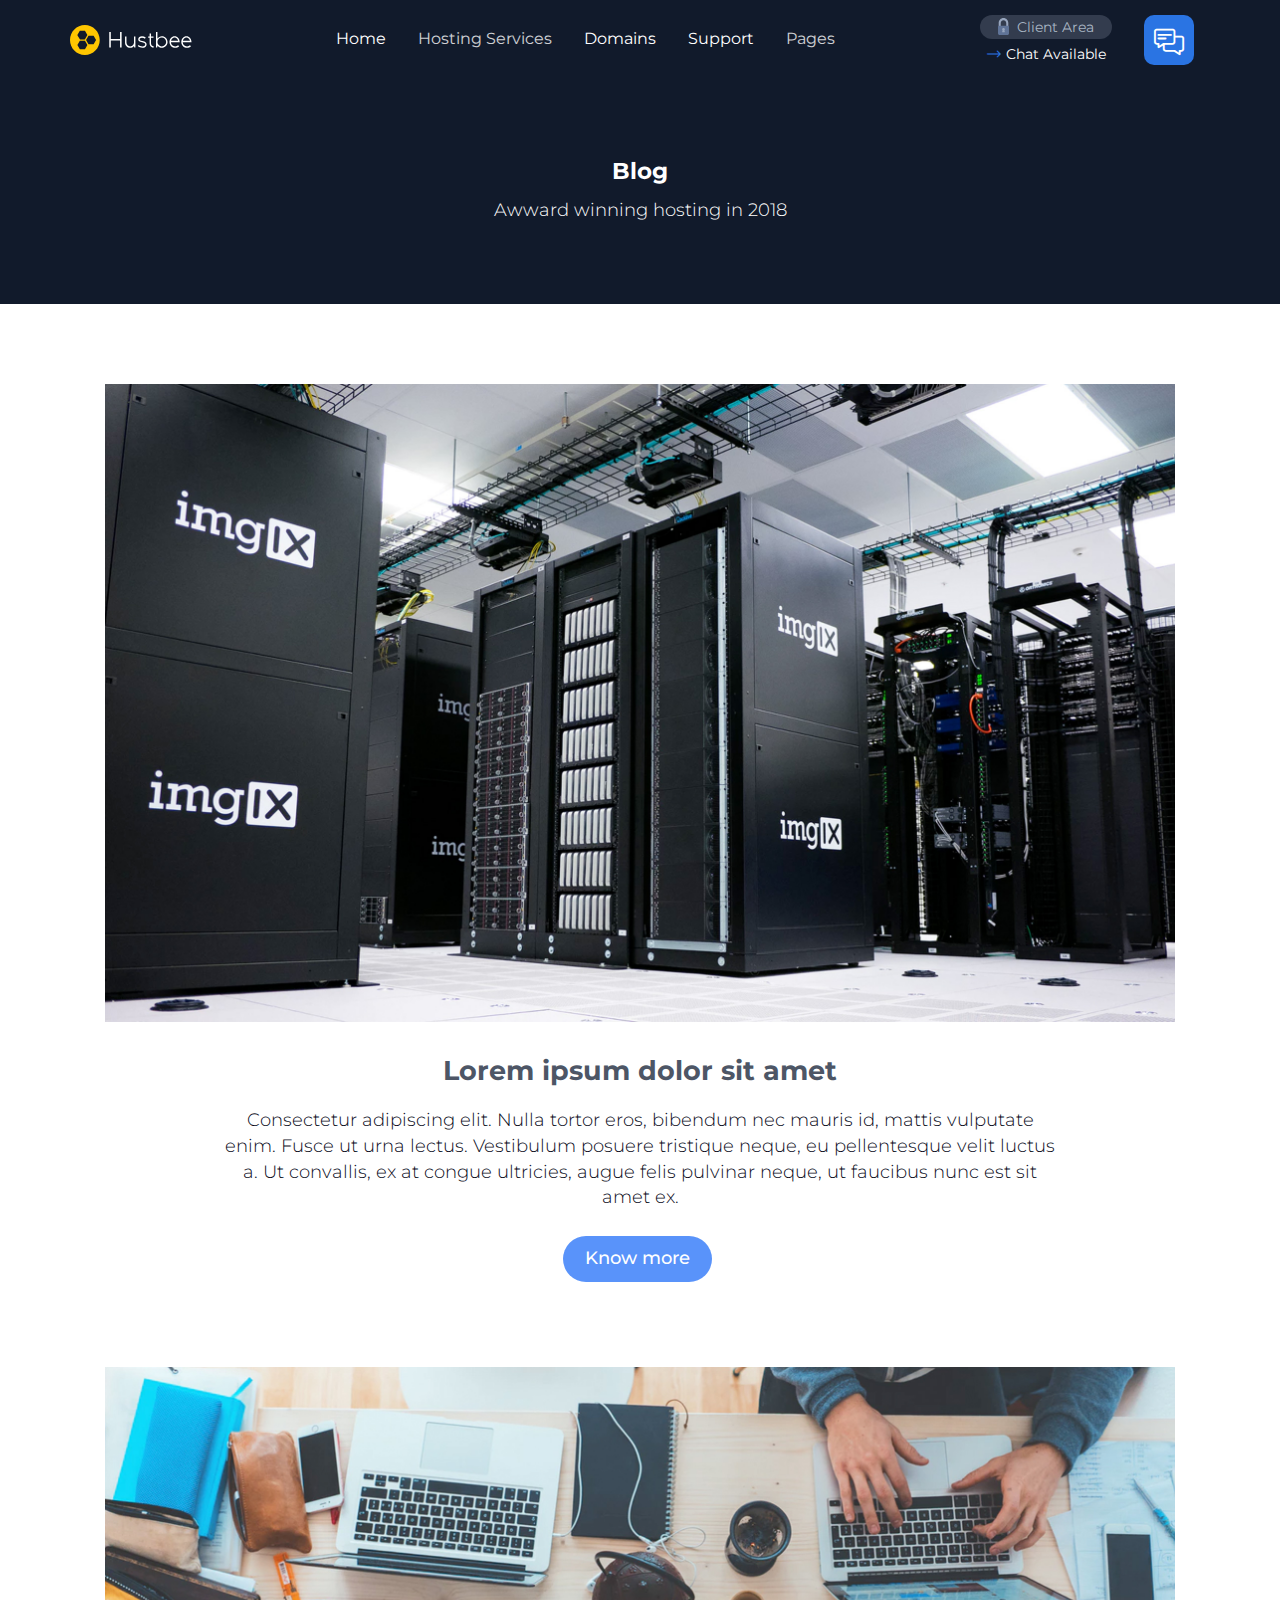
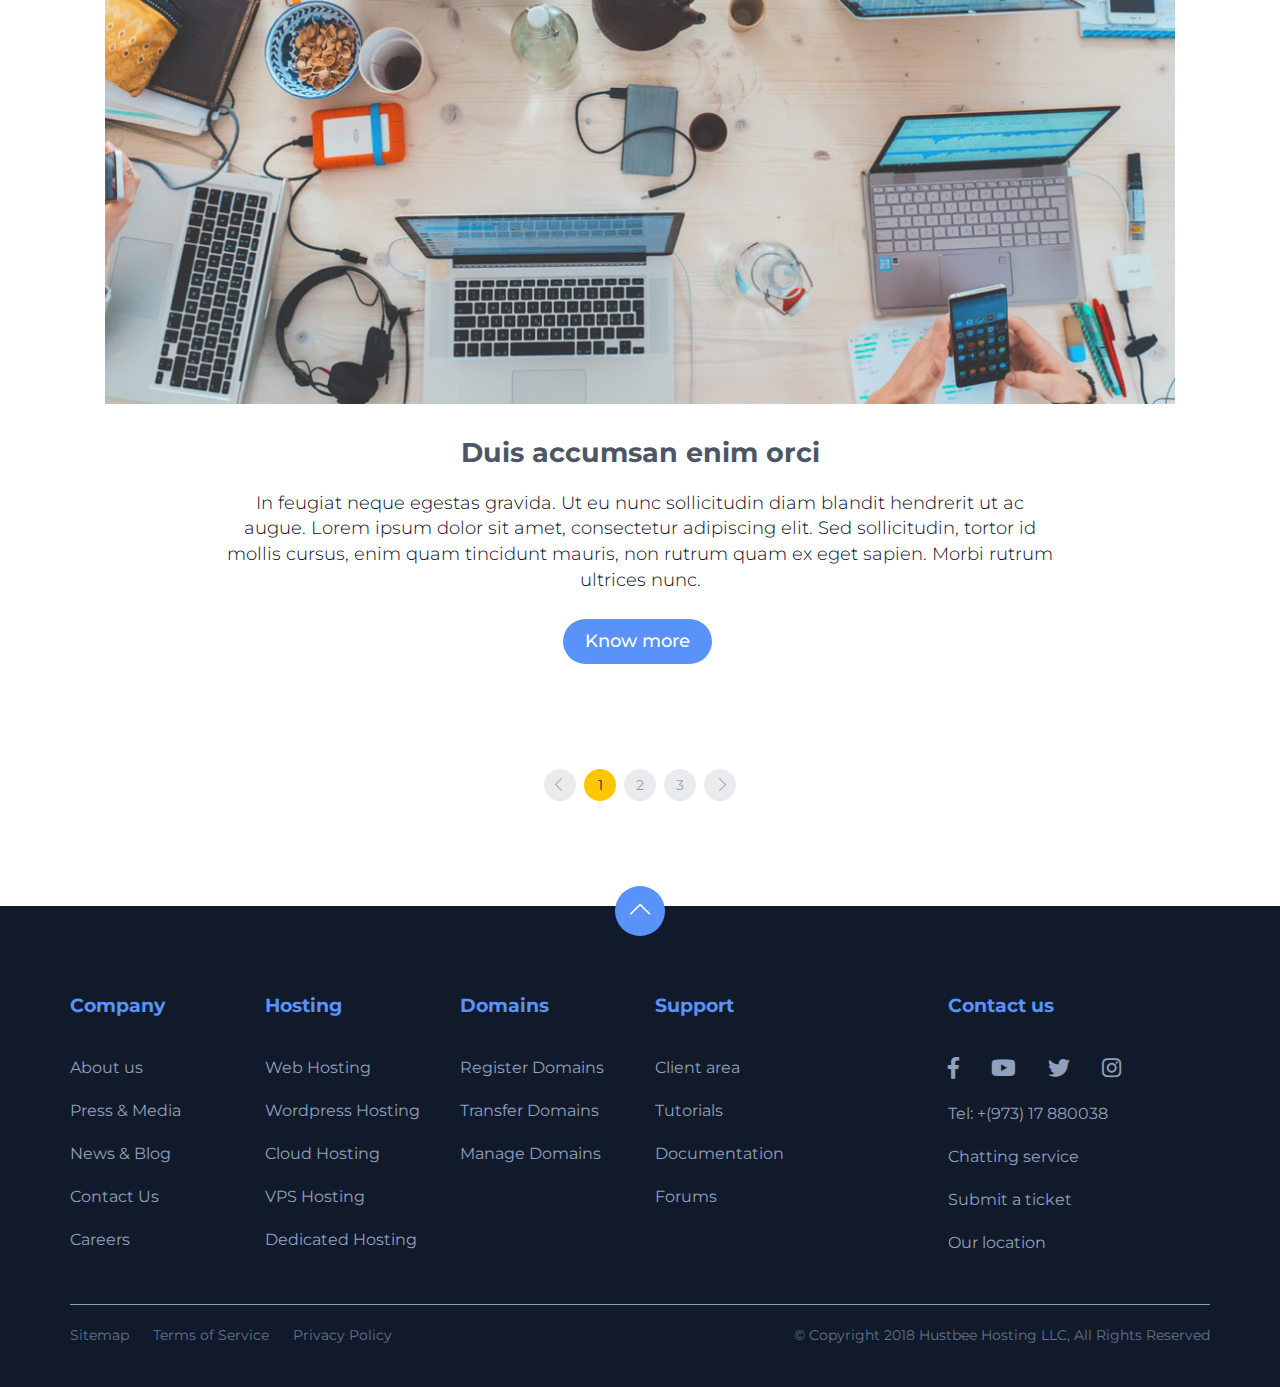
==== blog.html @ 5a15de4d "Initial commit" ====
<!DOCTYPE html>
<html lang="en">
<head>
    <meta charset="UTF-8">
    <meta name="viewport" content="width=device-width, initial-scale=1.0">
    <title>Hustbee</title>
    <link rel="stylesheet" type="text/css" href="css/bootstrap.min.css">
    <link rel="stylesheet" type="text/css" href="css/fontawesome-all.min.css">
    <link rel="stylesheet" type="text/css" href="css/slick.css">
    <link rel="stylesheet" type="text/css" href="css/style.css">
    <link rel="stylesheet" type="text/css" href="css/custom.css">
</head>
<body>
<div id="header-holder" class="innerpage">
    <nav id="nav" class="navbar navbar-full">
        <div class="container-fluid">
            <div class="container container-nav">
                <div class="row">
                    <div class="col-md-12">
                        <div class="navbar-header">
                            <button aria-expanded="false" type="button" class="navbar-toggle collapsed" data-toggle="collapse" data-target="#bs">
                                <span class="icon-bar"></span>
                                <span class="icon-bar"></span>
                                <span class="icon-bar"></span>
                            </button>
                            <a class="navbar-brand" href="index.html"><img src="images/logo.svg" alt="Hustbee"></a>
                        </div>
                        <div style="height: 1px;" role="main" aria-expanded="false" class="navbar-collapse collapse navbar-collapse-centered" id="bs">
                            <ul class="nav navbar-nav navbar-nav-centered">
                                <li class="nav-item"><a class="nav-link" href="index.html">Home</a></li>
                                <li class="nav-item dropdown">
                                    <a class="nav-link dropdown-toggle" href="#" data-toggle="dropdown">Hosting Services</a>
                                    <div class="dropdown-menu custom-dropdown-menu">
                                        <div class="dropdown-items-holder">
                                            <div class="items-with-icon">
                                                <div class="row">
                                                    <div class="col-xs-12 col-sm-6">
                                                        <a href="webhosting.html" class="link-with-icon">
                                                            <span class="icon"><img src="images/server1.svg" alt=""></span>
                                                            <span class="text">Web Hosting</span>
                                                        </a>
                                                        <a href="cloudhosting.html" class="link-with-icon">
                                                            <span class="icon"><img src="images/server2.svg" alt=""></span>
                                                            <span class="text">Cloud Hosting</span>
                                                        </a>
                                                        <a href="vpshosting.html" class="link-with-icon">
                                                            <span class="icon"><img src="images/server3.svg" alt=""></span>
                                                            <span class="text">VPS Hosting</span>
                                                        </a>
                                                    </div>
                                                    <div class="col-xs-12 col-sm-6">
                                                        <a href="wordpresshosting.html" class="link-with-icon">
                                                            <span class="icon"><img src="images/server4.svg" alt=""></span>
                                                            <span class="text">Wordpress Hosting</span>
                                                        </a>
                                                        <a href="dedicatedhosting.html" class="link-with-icon">
                                                            <span class="icon"><img src="images/server5.svg" alt=""></span>
                                                            <span class="text">Dedicated Hosting</span>
                                                        </a>
                                                        <a href="domains.html" class="link-with-icon">
                                                            <span class="icon"><img src="images/server6.svg" alt=""></span>
                                                            <span class="text">Domain Names</span>
                                                        </a>
                                                    </div>
                                                </div>
                                            </div>
                                            <div class="items">
                                                <div class="row">
                                                    <div class="col-xs-12 col-sm-6">
                                                        <a href="#" class="link">Hustbee Features</a>
                                                    </div>
                                                    <div class="col-xs-12 col-sm-6">
                                                        <a href="#" class="link">Website builder</a>
                                                    </div>
                                                </div>
                                            </div>
                                        </div>
                                    </div>
                                </li>
                                <li class="nav-item">
                                    <a class="nav-link" href="domains.html">Domains</a>
                                </li>
                                <li class="nav-item">
                                    <a class="nav-link" href="contact.html">Support</a>
                                </li>
                                <li class="nav-item dropdown">
                                    <a class="nav-link dropdown-toggle" href="#" data-toggle="dropdown" aria-haspopup="true" aria-expanded="false">Pages</a>
                                    <ul class="dropdown-menu">
                                        <li><a class="dropdown-item" href="about.html">About</a></li>
                                        <li><a class="dropdown-item" href="blog.html">Blog</a></li>
                                        <li><a class="dropdown-item" href="privacy.html">Privacy</a></li>
                                    </ul>
                                </li>
                            </ul>
                            <ul class="nav navbar-nav navbar-right other-navbar">
                                <li class="nav-item">
                                    <a class="nav-link btn-client-area" href="index.html"><img src="images/lock.svg" alt="">Client Area</a>
                                    <div class="chat-info"><i class="hstb hstb-right-arrow"></i>Chat Available</div>
                                </li>
                                <li class="nav-item">
                                    <a class="nav-link btn-chat" href="#"><i class="hstb hstb-chat"></i></a>
                                </li>
                            </ul>
                        </div>
                    </div>
                </div>
            </div>
        </div>
    </nav>
    <div id="top-content" class="container-fluid">
        <div class="container">
            <div class="row">
                <div class="col-sm-12">
                    <div class="page-title">Blog</div>
                    <div class="page-subtitle">Awward winning hosting in 2018</div>
                </div>
            </div>
        </div>
    </div>
</div>
<div class="blog container-fluid">
    <div class="container">
        <div class="row">
            <div class="col-md-12">
                <div class="post-box summary">
                    <div class="post-photo">
                        <img src="images/post-photo1.jpg" alt="">
                    </div>
                    <div class="post-title">Lorem ipsum dolor sit amet</div>
                    <div class="post-summary">Consectetur adipiscing elit. Nulla tortor eros, bibendum nec mauris id, mattis vulputate enim. Fusce ut urna lectus. Vestibulum posuere tristique neque, eu pellentesque velit luctus a. Ut convallis, ex at congue ultricies, augue felis pulvinar neque, ut faucibus nunc est sit amet ex.</div>
                    <div class="post-link">
                        <a href="post.html" class="hbtn hbtn-blue hbtn-lg">Know more</a>
                    </div>
                </div>
                <div class="post-box summary">
                    <div class="post-photo">
                        <img src="images/post-photo2.jpg" alt="">
                    </div>
                    <div class="post-title">Duis accumsan enim orci</div>
                    <div class="post-summary">In feugiat neque egestas gravida. Ut eu nunc sollicitudin diam blandit hendrerit ut ac augue. Lorem ipsum dolor sit amet, consectetur adipiscing elit. Sed sollicitudin, tortor id mollis cursus, enim quam tincidunt mauris, non rutrum quam ex eget sapien. Morbi rutrum ultrices nunc.</div>
                    <div class="post-link">
                        <a href="post.html" class="hbtn hbtn-blue hbtn-lg">Know more</a>
                    </div>
                </div>
                <nav class="paging">
                    <ul class="pagination">
                        <li class="page-item">
                            <a class="page-link prev" href="#" aria-label="Previous">
                                <i class="hstb hstb-down-arrow"></i>
                                <span class="sr-only">Previous</span>
                            </a>
                        </li>
                        <li class="page-item active"><a class="page-link" href="#">1</a></li>
                        <li class="page-item"><a class="page-link" href="#">2</a></li>
                        <li class="page-item"><a class="page-link" href="#">3</a></li>
                        <li class="page-item">
                            <a class="page-link next" href="#" aria-label="Next">
                                <i class="hstb hstb-down-arrow"></i>
                                <span class="sr-only">Next</span>
                            </a>
                        </li>
                    </ul>
                </nav>
            </div>
        </div>
    </div>
</div>
<div class="footer container-fluid">
    <a class="btn-go-top" href="#"><i class="hstb hstb-down-arrow"></i></a>
    <div class="container">
        <div class="row">
            <div class="col-xs-6 col-sm-2 col-md-2 col-lg-2">
                <div class="footer-menu">
                    <h4>Company</h4>
                    <ul>
                        <li><a href="about.html">About us</a></li>
                        <li><a href="blog.html">Press & Media</a></li>
                        <li><a href="blog.html">News & Blog</a></li>
                        <li><a href="contact.html">Contact Us</a></li>
                        <li><a href="#">Careers</a></li>
                    </ul>
                </div>
            </div>
            <div class="col-xs-6 col-sm-2 col-md-2 col-lg-2">
                <div class="footer-menu">
                    <h4>Hosting</h4>
                    <ul>
                        <li><a href="webhosting.html">Web Hosting</a></li>
                        <li><a href="wordpresshosting.html">Wordpress Hosting</a></li>
                        <li><a href="cloudhosting.html">Cloud Hosting</a></li>
                        <li><a href="vpshosting.html">VPS Hosting</a></li>
                        <li><a href="dedicatedhosting.html">Dedicated Hosting</a></li>
                    </ul>
                </div>
            </div>
            <div class="col-xs-6 col-sm-2 col-md-2 col-lg-2">
                <div class="footer-menu">
                    <h4>Domains</h4>
                    <ul>
                        <li><a href="domains.html">Register Domains</a></li>
                        <li><a href="domains.html">Transfer Domains</a></li>
                        <li><a href="domains.html">Manage Domains</a></li>
                    </ul>
                </div>
            </div>
            <div class="col-xs-6 col-sm-3 col-md-3 col-lg-3">
                <div class="footer-menu">
                    <h4>Support</h4>
                    <ul>
                        <li><a href="login.html">Client area</a></li>
                        <li><a href="#">Tutorials</a></li>
                        <li><a href="#">Documentation</a></li>
                        <li><a href="#">Forums</a></li>
                    </ul>  
                </div>
            </div>
            <div class="col-xs-12 col-sm-3 col-md-3 col-lg-3">
                <div class="footer-menu custom-footer-menu">
                    <h4>Contact us</h4>
                    <ul class="social">
                        <li><a href="#"><i class="fab fa-facebook-f"></i></a></li>
                        <li><a href="#"><i class="fab fa-youtube"></i></a></li>
                        <li><a href="#"><i class="fab fa-twitter"></i></a></li>
                        <li><a href="#"><i class="fab fa-instagram"></i></a></li>
                    </ul>
                    <ul>
                        <li>Tel: +(973) 17 880038</li>
                        <li><a href="#">Chatting service</a></li>
                        <li><a href="#">Submit a ticket</a></li>
                        <li><a href="#">Our location</a></li>
                    </ul>
                </div>
            </div>
        </div>
        <div class="sub-footer">
            <div class="row">
                <div class="col-md-6">
                    <div class="sub-footer-menu">
                        <ul>
                            <li><a href="#">Sitemap</a></li>
                            <li><a href="#">Terms of Service</a></li>
                            <li><a href="privacy.html">Privacy Policy</a></li>
                        </ul>        
                    </div>
                </div>
                <div class="col-md-6">
                    <div class="copyright">© Copyright 2018 Hustbee Hosting LLC, All Rights Reserved</div>
                </div>
            </div>
        </div>
    </div>
</div>
<script src="js/jquery.min.js"></script>
<script src="js/bootstrap.min.js"></script>
<script src="js/slick.min.js"></script>
<script src="js/main.js"></script>
</body>
</html>
---- css/style.css ----
/*------------------------------------------------------------------
 * Website Name: Hustbee
 * App URI: http://www.brandio.io/envato/hustbee
 * Author: Brandio
 * Author URI: http://www.brandio.io/
 * Description: 
 * Version: 1.0
 * Copyright 2018 Hustbee.
 -------------------------------------------------------------------*/
/*------------------------------------------------------------------
[Table of contents]

1 - General Styles
2 - Header Styles
3 - Top Content Styles
4 - Features Section Styles
5 - Pricing Section Styles
6 - Latest News Section Styles
7 - Domain Search Section Styles
8 - Support Links Section Styles
9 - Services Section Styles
10- Blog Section Styles
11 - Support Details Section Styles
12 - Questions Section Styles
13 - Contact Section Styles
14 - Domain Pricing Section Styles
15 - Domain Features Section Styles
16 - Plain Content Section Styles
17 - Other Sections Styles
18 - Footer Styles
19 - Responsive Styles

-------------------------------------------------------------------*/
@import url("https://fonts.googleapis.com/css?family=Montserrat:200,300,400,500,600,700");

@import url("../fonts/hustbee.css");
/* -----------------------------------
    1 - General Styles
------------------------------------*/
*, body {
    font-family: 'Montserrat', sans-serif;
    font-weight: 400;
    -webkit-font-smoothing: antialiased;
    text-rendering: optimizeLegibility;
    -moz-osx-font-smoothing: grayscale;
}

/* custom container */
.container-ex {
    width: 100%;
    padding-right: 15px;
    padding-left: 15px;
    margin-right: auto;
    margin-left: auto;
}

.rtl-row > div[class^="col-"] {
    float: right;
}

.row.custom-padding {
    margin-left: -35px;
    margin-right: -35px;
}

.row.custom-padding > div[class^="col-"] {
    padding-left: 35px;
    padding-right: 35px;
}

@media (max-width: 1200px) {
    .row.custom-padding {
        margin-left: -15px;
        margin-right: -15px;
    }

    .row.custom-padding > div[class^="col-"] {
        padding-left: 15px;
        padding-right: 15px;
    }
}

@media (min-width: 480px) {
    .container-ex {
        max-width: 100%;
    }
}

@media (min-width: 768px) {
    .container-ex {
        max-width: 720px;
    }
}

@media (min-width: 992px) {
    .container-ex {
        max-width: 960px;
    }

    .row.same-height {
        display: flex;
        display: -webkit-flex;
        flex-wrap: wrap;
    }

    .row.same-height.rtl-row {
        flex-direction: row-reverse;
    }
}

@media (min-width: 1200px) {
    .container-ex {
        max-width: 1330px;
    }
}

.badge {
    border-radius: 2px;
    padding: 3px 6px;
    text-transform: uppercase;
    font-size: 10px;
    font-weight: 600;
}

.badge.badge-primary {
    background-color: #007bff;
}

.badge.badge-secondary {
    background-color: #6c757d;
}

.badge.badge-success {
    background-color: #28a745;
}

.badge.badge-danger {
    background-color: #ff2400;
}

.badge.badge-warning {
    background-color: #ffc107;
}

.badge.badge-info {
    background-color: #58bafc;
}

.badge.badge-light {
    background-color: #f8f9fa;
}

.badge.badge-dark {
    background-color: #406177;
}

.hbtn {
    position: relative;
    display: inline-block;
    margin-right: 5px;
    padding: 8px 24px;
    font-weight: 500;
    font-size: 15px;
    color: #ffffff;
    border-radius: 25px;
    border: 0;
    outline: 0;
    overflow: hidden;
    -webkit-transition: all 0.3s ease;
    transition: all 0.3s ease;
    cursor: pointer;
}

.hbtn.hbtn-lg {
    padding: 10px 22px;
    font-size: 18px;
}

.hbtn.hbtn-primary {
    background-color: #ffc600;
    color: #0c090d;
}

.hbtn.hbtn-primary:hover, .hbtn.hbtn-primary:focus {
    text-decoration: none;
    background-color: #e6b200;
}

.hbtn.hbtn-default {
    background-color: #333c4e;
    color: #adadad;
}

.hbtn.hbtn-default:hover, .hbtn.hbtn-default:focus {
    color: #3b4048;
    text-decoration: none;
    background-color: #ffc600;
}

.hbtn.hbtn-blue {
    background-color: #5993fa;
    color: #fff;
}

.hbtn.hbtn-blue:hover, .hbtn.hbtn-blue:focus {
    text-decoration: none;
    background-color: #4083f9;
}

.light-header .hbtn.hbtn-primary {
    background-color: #3872C7;
    color: #fff;
}

.light-header .hbtn.hbtn-primary:hover, .light-header .hbtn.hbtn-primary:focus {
    background-color: #3267b3;
}

label {
    font-size: 16px;
    font-weight: 400;
    color: #3b4155;
    margin-bottom: 8px;
}

.form-control {
    border: 1px solid #dce2ea;
    padding: 12px 24px;
    border-radius: 5px;
    font-size: 16px;
    color: #3b4155;
    appearance: none;
    -webkit-appearance: none;
    -moz-appearance: none;
  /*margin-bottom: 15px;*/
}

.form-control:hover, .form-control:focus {
    border-color: #bcc8d7;
    color: #262a37;
    -webkit-box-shadow: none;
    box-shadow: none;
}

textarea {
    resize: none;
    height: 200px;
}

select.form-control {
    height: inherit !important;
}

.select-holder {
    position: relative;
    margin-bottom: 15px;
}

.select-holder select.form-control {
    width: 100%;
    margin-bottom: 0;
    appearance: none;
    -webkit-appearance: none;
    -moz-appearance: none;
}

.select-holder:after {
    position: absolute;
    font-family: "hustbee" !important;
    content: "\62";
    top: 13px;
    right: 15px;
    pointer-events: none;
}

.form-row > .col, .form-row > [class*="col-"] {
    padding-right: 15px;
    padding-left: 15px;
    margin-bottom: 15px;
}

.form-row > .col:first-child, .form-row > [class*="col-"]:first-child {
    padding-left: 0;
}

.form-row > .col:last-child, .form-row > [class*="col-"]:last-child {
    padding-right: 0;
}

.login-register-form .form-holder .form-row > .col, .login-register-form .form-holder .form-row > [class*="col-"] {
    margin-bottom: 0;
}

.submit-holder {
    text-align: right;
}

.form-holder input[type="checkbox"], .form-holder input[type="radio"] {
    width: auto;
}

.form-holder input[type="checkbox"]:not(:checked), .form-holder input[type="checkbox"]:checked, .form-holder input[type="radio"]:not(:checked), .form-holder input[type="radio"]:checked {
    position: absolute;
    left: -9999px;
}

.form-holder input[type="checkbox"]:not(:checked) + label, .form-holder input[type="checkbox"]:checked + label, .form-holder input[type="radio"]:not(:checked) + label, .form-holder input[type="radio"]:checked + label {
    position: relative;
    padding-left: 21px;
    cursor: pointer;
    display: inline-block;
    font-weight: 400;
    font-size: 14px;
    color: #8490AA;
    margin-right: 20px;
    -webkit-touch-callout: none;
    -webkit-user-select: none;
    -khtml-user-select: none;
    -moz-user-select: none;
    -ms-user-select: none;
    user-select: none;
}

.form-holder input[type="checkbox"]:checked + label, .form-holder input[type="radio"]:checked + label {
    color: #5a667c;
}

.form-holder input[type="checkbox"]:checked + label:before, .form-holder input[type="radio"]:checked + label:before {
    content: "";
    position: absolute;
    left: 0;
    top: 3px;
    width: 13px;
    height: 13px;
    background: #384365;
    border-radius: 2px;
    border: 0;
    -webkit-transition: all 0.3s ease;
    transition: all 0.3s ease;
}

.form-holder input[type="checkbox"]:checked + label:hover:before, .form-holder input[type="checkbox"]:checked + label:focus:before, .form-holder input[type="radio"]:checked + label:hover:before, .form-holder input[type="radio"]:checked + label:focus:before {
    background: #262d44;
}

.form-holder input[type="checkbox"]:not(:checked) + label:before, .form-holder input[type="radio"]:not(:checked) + label:before {
    content: "";
    position: absolute;
    left: 0;
    top: 3px;
    width: 12px;
    height: 12px;
    background: #c8ccdb;
    border-radius: 2px;
    border: 0;
    -webkit-transition: all 0.3s ease;
    transition: all 0.3s ease;
}

.form-holder input[type="checkbox"]:not(:checked) + label:after, .form-holder input[type="radio"]:not(:checked) + label:after {
    opacity: 0;
    -webkit-transform: scale(0);
    -moz-transform: scale(0);
    -ms-transform: scale(0);
    transform: scale(0);
}

.form-holder input[type="checkbox"]:not(:checked) + label:hover:before, .form-holder input[type="checkbox"]:not(:checked) + label:focus:before, .form-holder input[type="radio"]:not(:checked) + label:hover:before, .form-holder input[type="radio"]:not(:checked) + label:focus:before {
    background: #a9afc7;
}

.form-holder input[type="checkbox"]:not(:checked) + label:after, .form-holder input[type="checkbox"]:checked + label:after {
    content: "\64";
    font-family: "hustbee";
    position: absolute;
    top: 0.5rem;
    left: 0.19rem;
    font-size: 0.8rem;
    color: #ffffff;
    -webkit-transition: all 0.3s ease;
    transition: all 0.3s ease;
}

.form-holder input[type="radio"]:not(:checked) + label:after, .form-holder input[type="radio"]:checked + label:after {
    content: "";
    position: absolute;
    top: 7px;
    left: 4px;
    width: 5px;
    height: 5px;
    border-radius: 20px;
    background-color: #ffffff;
    -webkit-transition: all 0.3s ease;
    transition: all 0.3s ease;
}

.form-holder input[type="radio"]:not(:checked) + label:before {
    border-radius: 10px;
}

.form-holder input[type="radio"]:checked + label:before {
    border-radius: 10px;
}

.form-holder label input[type="checkbox"]:not(:checked), .form-holder label input[type="checkbox"]:checked, .form-holder label input[type="radio"]:not(:checked), .form-holder label input[type="radio"]:checked {
    position: inherit !important;
    left: inherit !important;
}

body.fullpage {
    width: 100%;
    height: 100%;
    background-color: #111a2b;
}

.login-register-form {
    text-align: center;
    padding: 150px 0;
}

.login-register-form .form-holder {
    display: inline-block;
    width: 100%;
    max-width: 472px;
    text-align: left;
}

.login-register-form .form-holder .site-brand img {
    width: 100%;
    max-width: 122px;
}

.login-register-form .form-holder .form-title {
    text-align: right;
    font-size: 18px;
    color: #5288e8;
    border-radius: 20px;
    margin-bottom: 5px;
}

.login-register-form .form-holder .form-title img {
    width: 11px;
    vertical-align: middle;
    margin-top: -4px;
    margin-right: 8px;
}

.login-register-form .form-holder .form-head {
    padding-bottom: 75px;
}

.login-register-form .form-holder .form-links {
    text-align: center;
    font-size: 18px;
    color: #4c5465;
    padding-bottom: 55px;
}

.login-register-form .form-holder .form-links .link-to {
    font-size: 18px;
    color: #676e7b;
    text-decoration: none;
}

.login-register-form .form-holder .form-links .link-to:hover, .login-register-form .form-holder .form-links .link-to:focus {
    color: #737a89;
}

.login-register-form .form-holder .form-links .link-to.active {
    color: #5288e8;
}

.login-register-form .form-holder .form-links .link-to.active:hover, .login-register-form .form-holder .form-links .link-to.active:focus {
    color: #6997eb;
}

.login-register-form .form-holder label {
    font-weight: 400;
    font-size: 16px;
    color: #6a81ac;
}

.login-register-form .form-holder .form-control, .login-register-form .form-holder .field {
    color: #3b4155;
    border: 0;
    margin-bottom: 35px;
    height: inherit;
    appearance: none;
    -webkit-appearance: none;
    -moz-appearance: none;
}

.login-register-form .form-holder .form-control:hover, .login-register-form .form-holder .form-control:focus, .login-register-form .form-holder .field:hover, .login-register-form .form-holder .field:focus {
    color: #5288e8;
    -webkit-box-shadow: inset 0 0 0 0.15rem #5288e8;
    box-shadow: inset 0 0 0 0.15rem #5288e8;
}

.login-register-form .form-holder a {
    font-size: 14px;
    color: #65728b;
}

.login-register-form .form-holder .forget-link {
    margin-bottom: -20px;
    vertical-align: middle;
    display: inline-block;
}

.login-register-form .form-holder .submit-holder [type="submit"] {
    border: 0;
    border-radius: 50px;
    background-color: #374154;
    font-weight: 500;
    font-size: 17px;
    color: #fff;
    outline: none;
    cursor: pointer;
    padding: 10px 34px;
    -webkit-transition: all 0.3s ease;
    transition: all 0.3s ease;
}

.login-register-form .form-holder .submit-holder [type="submit"]:hover, .login-register-form .form-holder .submit-holder [type="submit"]:focus {
    background-color: #2d3545;
}

/* ----------------------------------
    2 - Header Styles
-----------------------------------*/
#header-holder {
    position: relative;
    background-color: #111a2b;
    z-index: 10;
}

#header-holder .cloud-bg {
    position: absolute;
    content: "";
    bottom: 0;
    left: 0;
    width: 100%;
    height: 100%;
    background-image: url("../images/cloud-bg.svg");
    background-repeat: no-repeat;
    background-size: cover;
    background-size: 110%;
    background-position: 50% 100%;
    opacity: 0.17;
    z-index: -1;
}

#header-holder .custom-bg {
    position: absolute;
    content: "";
    bottom: 0;
    left: 0;
    width: 100%;
    height: 100%;
    background-image: url("../images/custom-bg.svg");
    background-repeat: no-repeat;
    background-size: 50%;
    background-position: 100% 20%;
    opacity: 0.8;
    z-index: -1;
}

#header-holder.innerpage:before {
    background-image: none;
}

#header-holder.innerpage.clouds-bg:before {
    background-image: url("../images/cloud-bg-df.png");
}

#header-holder.innerpage.lighter {
    background-color: #152c53;
}

#header-holder.innerpage.lighter nav.navbar .navbar-nav.other-navbar > li .btn-client-area {
    background-color: rgba(51, 60, 78, 0.25);
}

#header-holder.innerpage.lighter nav.navbar .navbar-nav.other-navbar > li .btn-client-area:hover, #header-holder.innerpage.lighter nav.navbar .navbar-nav.other-navbar > li .btn-client-area:focus {
    background-color: rgba(51, 60, 78, 0.45);
}

#header-holder.innerpage.light-bg {
    background-color: #5993f9;
}

#header-holder.innerpage.light-bg nav.navbar .navbar-nav.other-navbar > li .btn-client-area {
    color: #ffffff;
    background-color: rgba(51, 60, 78, 0.25);
}

#header-holder.innerpage.light-bg nav.navbar .navbar-nav.other-navbar > li .btn-client-area:hover, #header-holder.innerpage.light-bg nav.navbar .navbar-nav.other-navbar > li .btn-client-area:focus {
    background-color: rgba(51, 60, 78, 0.45);
}

#header-holder.innerpage.grey-bg {
    background-color: #838ea2;
}

#header-holder.innerpage.grey-bg nav.navbar .navbar-nav.other-navbar > li .btn-client-area {
    color: #ffffff;
    background-color: rgba(51, 60, 78, 0.25);
}

#header-holder.innerpage.grey-bg nav.navbar .navbar-nav.other-navbar > li .btn-client-area:hover, #header-holder.innerpage.grey-bg nav.navbar .navbar-nav.other-navbar > li .btn-client-area:focus {
    background-color: rgba(51, 60, 78, 0.45);
}
#header-holder.innerpage.custom-flow{
    background-color: transparent;
    z-index: 1;
}
#header-holder.innerpage.custom-flow:before {
    position: absolute;
    content: "";
    top: 0;
    left: 0;
    width: 100%;
    height: 412px;
    background-image: url("../images/cloud-bg-df.png");
    background-repeat: no-repeat;
    background-size: cover;
    background-size: cover;
    background-position: bottom center;
    opacity: 0.17;
    z-index: 0;
}
#header-holder.innerpage.custom-flow:after{
    position: absolute;
    content: "";
    top: 0;
    left: 0;
    width: 100%;
    height: 412px;
    background-color: #111a2b;
    z-index: -1;
}
#header-holder.innerpage.custom-flow.navbar,
#header-holder.innerpage.custom-flow#header,
#header-holder.innerpage.custom-flow#main-menu{
    position:relative;
    z-index: 99;
}
#header-holder.light-header {
    background-color: #EDF4FF;
}

#header-holder.light-header .cloud-bg {
    background-image: url("../images/cloud-bg2.svg");
    opacity: 1;
}

.navbar-brand {
    padding: 24px 15px;
}

.navbar-brand img {
    width: 122px;
}

nav.navbar .navbar-toggler {
    outline: 0;
    border: 0;
    color: #ffffff;
}

nav.navbar .navbar-toggler .navbar-toggler-icon {
    background-image: url("data:image/svg+xml;charset=utf8,%3Csvg viewBox='0 0 30 30' xmlns='http://www.w3.org/2000/svg'%3E%3Cpath stroke='rgba(255, 255, 255, 0.8)' stroke-width='2' stroke-linecap='round' stroke-miterlimit='10' d='M4 7h22M4 15h22M4 23h22'/%3E%3C/svg%3E");
}

nav.navbar .navbar-toggle {
    margin-top: 23px;
}

nav.navbar .navbar-toggle .icon-bar {
    background-color: #ffffff;
}

nav.navbar .navbar-nav > li {
    padding: 14px 16px;
}

nav.navbar .navbar-nav > li > a {
    color: #ffffff;
    font-size: 16px;
    position: relative;
    padding: 0;
    -webkit-transition: all 0.3s ease;
    transition: all 0.3s ease;
}

nav.navbar .navbar-nav > li > a:after {
    position: absolute;
    content: "";
    left: 0;
    bottom: -4px;
    width: 0;
    height: 2px;
    background-color: #ffc600;
    -webkit-transition: all 0.3s ease;
    transition: all 0.3s ease;
}

nav.navbar .navbar-nav > li > a:hover, nav.navbar .navbar-nav > li > a:focus {
    background-color: transparent;
}

nav.navbar .navbar-nav > li > a:hover:after, nav.navbar .navbar-nav > li > a:focus:after {
    width: 100%;
}

nav.navbar .navbar-nav > li.active > a:after {
    width: 100%;
}

nav.navbar .navbar-nav > li.dropdown .dropdown-toggle {
    opacity: 0.8;
}

nav.navbar .navbar-nav > li.dropdown .dropdown-toggle:hover, nav.navbar .navbar-nav > li.dropdown .dropdown-toggle:focus {
    opacity: 0.5;
}

nav.navbar .navbar-nav > li.dropdown.show .dropdown-toggle {
    opacity: 0.5;
}

nav.navbar .navbar-nav > li.dropdown > a:after {
    display: none;
}

nav.navbar .navbar-nav > li.dropdown .dropdown-menu {
    border-radius: 10px;
    background-color: #e6ebf3;
}

nav.navbar .navbar-nav > li.dropdown .dropdown-menu .dropdown-item {
    font-size: 14px;
    font-weight: 300;
    color: #111a2b;
}

nav.navbar .navbar-nav > li.dropdown .dropdown-menu .dropdown-item:hover, nav.navbar .navbar-nav > li.dropdown .dropdown-menu .dropdown-item:focus {
    color: black;
    background-color: transparent;
}

nav.navbar .navbar-nav > li.dropdown .custom-dropdown-menu {
    width: 400px;
    padding: 15px;
    border-radius: 10px;
    background-color: #e6ebf3;
}

nav.navbar .navbar-nav > li.dropdown .custom-dropdown-menu .dropdown-items-holder .items-with-icon {
    border-bottom: 1px solid #98a9c3;
    padding-bottom: 10px;
    margin-bottom: 8px;
}

nav.navbar .navbar-nav > li.dropdown .custom-dropdown-menu .dropdown-items-holder .items-with-icon > .row {
    margin-left: 0;
    margin-right: 0;
}

nav.navbar .navbar-nav > li.dropdown .custom-dropdown-menu .dropdown-items-holder .items-with-icon > .row > [class^="col-"] {
    padding-left: 0;
    padding-right: 0;
}

nav.navbar .navbar-nav > li.dropdown .custom-dropdown-menu .dropdown-items-holder .items-with-icon .link-with-icon {
    display: block;
    width: 100%;
    text-decoration: none;
    margin-bottom: 7px;
}

nav.navbar .navbar-nav > li.dropdown .custom-dropdown-menu .dropdown-items-holder .items-with-icon .link-with-icon .icon {
    width: 36px;
    height: 36px;
    background-color: transparent;
    display: inline-block;
    border-radius: 36px;
    text-align: center;
    vertical-align: middle;
    margin-right: 4px;
    padding-top: 6px;
    -webkit-transition: all 0.3s ease;
    transition: all 0.3s ease;
}

nav.navbar .navbar-nav > li.dropdown .custom-dropdown-menu .dropdown-items-holder .items-with-icon .link-with-icon .icon img {
    width: 22px;
    -webkit-filter: grayscale(100%) brightness(170%);
    -moz-filter: grayscale(100%) brightness(170%);
    -ms-filter: grayscale(100%) brightness(170%);
    filter: grayscale(100%) brightness(170%);
}

nav.navbar .navbar-nav > li.dropdown .custom-dropdown-menu .dropdown-items-holder .items-with-icon .link-with-icon .text {
    font-size: 14px;
    font-weight: 300;
    color: #111a2b;
    -webkit-transition: all 0.3s ease;
    transition: all 0.3s ease;
}

nav.navbar .navbar-nav > li.dropdown .custom-dropdown-menu .dropdown-items-holder .items-with-icon .link-with-icon:hover .icon, nav.navbar .navbar-nav > li.dropdown .custom-dropdown-menu .dropdown-items-holder .items-with-icon .link-with-icon:focus .icon, nav.navbar .navbar-nav > li.dropdown .custom-dropdown-menu .dropdown-items-holder .items-with-icon .link-with-icon.active .icon {
    background-color: #5993fa;
}

nav.navbar .navbar-nav > li.dropdown .custom-dropdown-menu .dropdown-items-holder .items-with-icon .link-with-icon:hover .text, nav.navbar .navbar-nav > li.dropdown .custom-dropdown-menu .dropdown-items-holder .items-with-icon .link-with-icon:focus .text, nav.navbar .navbar-nav > li.dropdown .custom-dropdown-menu .dropdown-items-holder .items-with-icon .link-with-icon.active .text {
    color: #020204;
}

nav.navbar .navbar-nav > li.dropdown .custom-dropdown-menu .dropdown-items-holder .items > .row {
    margin-left: 0;
    margin-right: 0;
}

nav.navbar .navbar-nav > li.dropdown .custom-dropdown-menu .dropdown-items-holder .items > .row > [class^="col-"] {
    padding-left: 0;
    padding-right: 0;
}

nav.navbar .navbar-nav > li.dropdown .custom-dropdown-menu .dropdown-items-holder .items .link {
    position: relative;
    display: block;
    width: 100%;
    text-decoration: none;
    font-size: 14px;
    font-weight: 300;
    padding-left: 40px;
    color: #111a2b;
    -webkit-transition: all 0.3s ease;
    transition: all 0.3s ease;
}

nav.navbar .navbar-nav > li.dropdown .custom-dropdown-menu .dropdown-items-holder .items .link:before {
    position: absolute;
    font-family: "hustbee" !important;
    content: "\62";
    top: 3px;
    left: 12px;
    font-weight: 400;
    font-size: 11px;
    color: #98a9c3;
    -webkit-transform: rotate(-90deg);
    -moz-transform: rotate(-90deg);
    -ms-transform: rotate(-90deg);
    transform: rotate(-90deg);
}

nav.navbar .navbar-nav.other-navbar > li > a:after {
    display: none;
}

nav.navbar .navbar-nav.other-navbar > li .btn-client-area {
    font-size: 14px;
    color: #a9b6c4;
    border-radius: 20px;
    padding: 2px 18px;
    margin-bottom: 5px;
    background-color: #333c4e;
    -webkit-transition: all 0.3s ease;
    transition: all 0.3s ease;
}

nav.navbar .navbar-nav.other-navbar > li .btn-client-area img {
    width: 11px;
    vertical-align: middle;
    margin-top: -4px;
    margin-right: 8px;
}

nav.navbar .navbar-nav.other-navbar > li .btn-client-area:hover, nav.navbar .navbar-nav.other-navbar > li .btn-client-area:focus {
    background-color: #29303f;
}

nav.navbar .navbar-nav.other-navbar > li .chat-info {
    font-size: 14px;
    color: #ffffff;
}

nav.navbar .navbar-nav.other-navbar > li .chat-info i {
    color: #2a74e3;
    margin-right: 5px;
    vertical-align: middle;
    margin-top: -3px;
}

nav.navbar .navbar-nav.other-navbar > li .btn-chat {
    background-color: #2a74e3;
    height: 50px;
    width: 50px;
    border-radius: 10px;
    padding-top: 12px;
    text-align: center;
    -webkit-transition: all 0.3s ease;
    transition: all 0.3s ease;
}

nav.navbar .navbar-nav.other-navbar > li .btn-chat i {
    color: #ffffff;
    font-size: 30px;
}

nav.navbar .navbar-nav.other-navbar > li .btn-chat:hover, nav.navbar .navbar-nav.other-navbar > li .btn-chat:focus {
    background-color: #1c67d7;
}

nav.navbar .navbar-nav-centered {
    display: inline-block;
    float: none;
    margin-top: 14px;
}

nav.navbar .navbar-collapse-centered {
    text-align: center;
}

nav.navbar .nav .open > a {
    background-color: transparent;
    border-color: transparent;
}

nav.navbar .nav .open > a:hover, nav.navbar .nav .open > a:focus {
    background-color: transparent;
    border-color: transparent;
}

.light-header nav.navbar .navbar-toggler {
    color: #2A74E3;
}

.light-header nav.navbar .navbar-toggler .navbar-toggler-icon {
    background-image: url("data:image/svg+xml;charset=utf8,%3Csvg viewBox='0 0 30 30' xmlns='http://www.w3.org/2000/svg'%3E%3Cpath stroke='rgba(255, 255, 255, 0.8)' stroke-width='2' stroke-linecap='round' stroke-miterlimit='10' d='M4 7h22M4 15h22M4 23h22'/%3E%3C/svg%3E");
}

.light-header nav.navbar .navbar-toggle .icon-bar {
    background-color: #2A74E3;
}

.light-header nav.navbar .navbar-nav > li > a {
    color: #333C4E;
}

.light-header nav.navbar .navbar-nav > li > a:after {
    background-color: #006BFF;
}

.light-header nav.navbar .navbar-nav > li.dropdown .dropdown-toggle {
    opacity: 0.5;
}

.light-header nav.navbar .navbar-nav > li.dropdown .dropdown-toggle:hover, .light-header nav.navbar .navbar-nav > li.dropdown .dropdown-toggle:focus {
    color: #949aaa;
}

.light-header nav.navbar .navbar-nav > li.dropdown .dropdown-menu {
    background-color: #e6ebf3;
}

.light-header nav.navbar .navbar-nav > li.dropdown .dropdown-menu .dropdown-item {
    color: #111a2b;
}

.light-header nav.navbar .navbar-nav > li.dropdown .dropdown-menu .dropdown-item:hover, .light-header nav.navbar .navbar-nav > li.dropdown .dropdown-menu .dropdown-item:focus {
    color: black;
}

.light-header nav.navbar .navbar-nav > li.dropdown .custom-dropdown-menu {
    background-color: #e6ebf3;
}

.light-header nav.navbar .navbar-nav > li.dropdown .custom-dropdown-menu .dropdown-items-holder .items-with-icon {
    border-bottom: 1px solid #98a9c3;
}

.light-header nav.navbar .navbar-nav > li.dropdown .custom-dropdown-menu .dropdown-items-holder .items-with-icon .link-with-icon .text {
    color: #111a2b;
}

.light-header nav.navbar .navbar-nav > li.dropdown .custom-dropdown-menu .dropdown-items-holder .items-with-icon .link-with-icon:hover .icon, .light-header nav.navbar .navbar-nav > li.dropdown .custom-dropdown-menu .dropdown-items-holder .items-with-icon .link-with-icon:focus .icon, .light-header nav.navbar .navbar-nav > li.dropdown .custom-dropdown-menu .dropdown-items-holder .items-with-icon .link-with-icon.active .icon {
    background-color: #5993fa;
}

.light-header nav.navbar .navbar-nav > li.dropdown .custom-dropdown-menu .dropdown-items-holder .items-with-icon .link-with-icon:hover .text, .light-header nav.navbar .navbar-nav > li.dropdown .custom-dropdown-menu .dropdown-items-holder .items-with-icon .link-with-icon:focus .text, .light-header nav.navbar .navbar-nav > li.dropdown .custom-dropdown-menu .dropdown-items-holder .items-with-icon .link-with-icon.active .text {
    color: #020204;
}

.light-header nav.navbar .navbar-nav > li.dropdown .custom-dropdown-menu .dropdown-items-holder .items .link {
    color: #111a2b;
}

.light-header nav.navbar .navbar-nav > li.dropdown .custom-dropdown-menu .dropdown-items-holder .items .link:before {
    color: #98a9c3;
}

.light-header nav.navbar .navbar-nav.other-navbar > li .btn-client-area {
    color: #a9b6c4;
    background-color: #333c4e;
}

.light-header nav.navbar .navbar-nav.other-navbar > li .btn-client-area:hover, .light-header nav.navbar .navbar-nav.other-navbar > li .btn-client-area:focus {
    background-color: #29303f;
}

.light-header nav.navbar .navbar-nav.other-navbar > li .chat-info {
    color: #2A74E3;
}

.light-header nav.navbar .navbar-nav.other-navbar > li .chat-info i {
    color: #2a74e3;
}

.light-header nav.navbar .navbar-nav.other-navbar > li .btn-chat {
    background-color: #2a74e3;
}

.light-header nav.navbar .navbar-nav.other-navbar > li .btn-chat i {
    color: #ffffff;
}

.light-header nav.navbar .navbar-nav.other-navbar > li .btn-chat:hover, .light-header nav.navbar .navbar-nav.other-navbar > li .btn-chat:focus {
    background-color: #1c67d7;
}

/* ----------------------------------
    3 - Top Content Styles
-----------------------------------*/
#top-content {
    padding-top: 35px;
    padding-bottom: 35px;
}

#top-content .page-title {
    font-size: 23px;
    font-weight: 700;
    color: #ffffff;
}

#top-content .page-title .title-with-icon {
    display: block;
    width: 100%;
    text-decoration: none;
    margin-bottom: 7px;
}

#top-content .page-title .title-with-icon .icon {
    width: 60px;
    height: 60px;
    background-color: #5993fa;
    display: inline-block;
    border-radius: 36px;
    text-align: center;
    vertical-align: middle;
    margin-right: 24px;
    padding-top: 10px;
}

#top-content .page-title .title-with-icon .icon img {
    width: 33px;
    -webkit-filter: grayscale(100%) brightness(130%);
    -moz-filter: grayscale(100%) brightness(130%);
    -ms-filter: grayscale(100%) brightness(130%);
    filter: grayscale(100%) brightness(130%);
}

#top-content .page-title .title-with-icon .text {
    font-size: 23px;
    font-weight: 700;
    color: #ffffff;
}

#top-content .page-subtitle {
    font-size: 18px;
    font-weight: 300;
    color: #ffffff;
    margin-top: 10px;
}

.light-header #top-content .page-title {
    color: #2A74E3;
}

.light-header #top-content .page-title .title-with-icon .icon {
    background-color: #5993fa;
}

.light-header #top-content .page-title .title-with-icon .text {
    color: #2A74E3;
}

.light-header #top-content .page-subtitle {
    color: #2A74E3;
}

.light-header #top-content form .domain-input {
    font-size: 18px;
    font-weight: 700;
    color: #3D5E98;
    background-color: #fff;
    border: 0;
    border-radius: 50px;
    padding: 12px 32px;
    height: inherit;
    outline: none;
    -webkit-box-shadow: 4px 12px 18px rgba(31, 27, 90, 0.1);
    box-shadow: 4px 12px 18px rgba(31, 27, 90, 0.1);
}

.light-header #top-content form .hbtn.search {
    font-size: 18px;
    font-weight: 600;
    padding: 12px 32px;
    margin-left: 24px;
}

#header-holder.innerpage.light-bg #top-content .page-title .title-with-icon .icon {
    background-color: #ffc600;
}

#header-holder.innerpage.light-bg #top-content .page-title .title-with-icon .icon img {
    width: 38px;
    -webkit-filter: grayscale(0%) brightness(100%);
    -moz-filter: grayscale(0%) brightness(100%);
    -ms-filter: grayscale(0%) brightness(100%);
    filter: grayscale(0%) brightness(100%);
}

.innerpage #top-content {
    padding-top: 55px;
    padding-bottom: 80px;
    text-align: center;
}

.innerpage #top-content.st-on-top {
    padding-bottom: 200px;
}

.innerpage #top-content.less-padding-bottom {
    padding-bottom: 35px;
}

.main-slider .slide {
    padding-top: 160px;
    padding-bottom: 80px;
}

.main-slider .slide > .row {
    margin-left: 0;
    margin-right: 0;
}

.main-slider .slide > .row [class^="col-"] {
    padding-left: 0;
    padding-right: 0;
}

.main-slider .b-text {
    font-size: 65px;
    font-weight: 700;
    color: #ffffff;
    line-height: 64px;
    letter-spacing: 2px;
    margin-bottom: 35px;
}

.main-slider .m-text {
    font-size: 23px;
    font-weight: 300;
    color: #ffffff;
    margin-bottom: 55px;
}

.main-slider .m-text .bold {
    font-weight: 700;
}

.main-slider .img-holder {
    text-align: center;
}

.main-slider .img-holder img {
    display: inline-block;
    width: 100%;
    max-width: 500px;
    margin-top: -70px;
}

.main-slider .slick-dots {
    padding: 0;
    margin: 0;
    list-style: none;
    text-align: center;
}

.main-slider .slick-dots li {
    display: inline-block;
    padding-left: 3px;
    padding-right: 3px;
}

.main-slider .slick-dots li button {
    border: 0;
    background: #ffc601;
    text-indent: -9999px;
    overflow: hidden;
    width: 8px;
    height: 8px;
    font-size: 0;
    padding: 0;
    border-radius: 8px;
    cursor: pointer;
    outline: 0;
    -webkit-transition: all 0.3s ease;
    transition: all 0.3s ease;
}

.main-slider .slick-dots li.slick-active button {
    width: 60px;
    background: #ffffff;
}

.light-header .main-slider .slide .b-text {
    font-size: 65px;
    color: #2A74E3;
    margin-top: -90px;
}

.light-header .main-slider .slide .m-text {
    color: #333C4E;
}

.light-header .main-slider .slide .m-text .bold {
    color: #4E8BE6;
}

.light-header .main-slider .slick-dots li button {
    background: #2A74E3;
}

.light-header .main-slider .slick-dots li.slick-active button {
    background: #ffffff;
}

.main-domain-search-holder {
    text-align: center;
}

.main-domain-search-holder .b-text {
    margin-bottom: 70px;
}

.main-domain-search-holder form {
    display: inline-block;
    width: 80%;
    max-width: 720px;
    margin-bottom: 20px;
}

.main-domain-search-holder .input-items {
    position: relative;
    width: 100%;
}

.main-domain-search-holder .input-items .input-items-btn {
    position: absolute;
    top: 10px;
    right: 10px;
}

.main-domain-search-holder .form-control.domain-input {
    font-size: 22px;
    font-weight: 300;
    color: #111a2b;
    border-radius: 50px;
    border: 3px solid #5993fa;
    padding: 13px 32px;
    height: inherit;
    background-color: #fff;
    outline: none;
    -webkit-transition: all 0.3s ease;
    transition: all 0.3s ease;
}

.main-domain-search-holder .form-control.domain-input:hover, .main-domain-search-holder .form-control.domain-input:focus {
    background-color: #ececec;
}

.main-domain-search-holder .btn {
    font-size: 20px;
    font-weight: 600;
    border-radius: 50px;
    padding: 6px 27px;
    outline: none !important;
    -webkit-transition: all 0.3s ease;
    transition: all 0.3s ease;
}

.main-domain-search-holder .btn.search {
    color: #111a2b;
    background-color: #ffc600;
}

.main-domain-search-holder .btn.search:hover, .main-domain-search-holder .btn.search:focus {
    background-color: #f0ba00;
}

.main-domain-search-holder .btn.transfer {
    color: #fff;
    background-color: #5993fa;
}

.main-domain-search-holder .btn.transfer:hover, .main-domain-search-holder .btn.transfer:focus {
    background-color: #4083f9;
}

/* ----------------------------------
    4 - Features Section Styles
-----------------------------------*/
.features {
    background-color: #fbfbfb;
    padding-top: 50px;
    padding-bottom: 50px;
}

.features .def-aligned {
    text-align: right;
}

.features .feature-info {
    display: inline-block;
    padding: 60px 0;
    width: 100%;
    max-width: 470px;
    text-align: left;
}

.features .feature-info .feature-title {
    font-size: 33px;
    font-weight: 700;
    color: #333c4e;
    margin-bottom: 20px;
}

.features .feature-info .feature-text {
    font-size: 18px;
    font-weight: 300;
    color: #090a19;
    margin-bottom: 25px;
    width: 100%;
}

.features .img-holder {
    background-image: url("../images/cloud-bg-sm.png");
    background-repeat: no-repeat;
    background-position: center center;
    background-size: contain;
    text-align: center;
    padding: 30px 0;
}

.features .img-holder img {
    width: 80%;
    max-width: 346px;
}

/* ----------------------------------
    5 - Pricing Section Styles
-----------------------------------*/
.pricing {
    position: relative;
    padding-top: 50px;
    padding-bottom: 80px;
    text-align: center;
}

.pricing:before {
    position: absolute;
    content: "";
    bottom: 0;
    left: 0;
    width: 100%;
    height: 100%;
    background-image: url("../images/cloud-bg.svg");
    background-repeat: no-repeat;
    background-size: cover;
    background-position: bottom center;
    opacity: 0.17;
    z-index: -1;
}

.pricing .row-title {
    font-size: 27px;
    font-weight: 700;
    color: #4d5666;
    margin-bottom: 30px;
}

.pricing-box {
    display: inline-block;
    text-align: center;
    border-radius: 5px;
    padding: 40px 15px;
    margin: 35px 0;
    width: 100%;
  /*max-width: 288px;*/
    background-color: #ffffff;
    z-index: 1;
    -webkit-box-shadow: 0 0 0 1px #82a9ff;
    box-shadow: 0 0 0 1px #82a9ff;
    -webkit-transition: all 0.3s ease;
    transition: all 0.3s ease;
}

.pricing-box .pricing-title {
    font-size: 23px;
    font-weight: 300;
    color: #3375e7;
    margin-bottom: 15px;
}

.pricing-box .pricing-icon {
    margin-bottom: 30px;
}

.pricing-box .pricing-icon .icon {
    display: inline-block;
    background-color: #ecf0f6;
    width: 94px;
    height: 94px;
    border-radius: 100px;
    padding-top: 16px;
}

.pricing-box .pricing-icon .icon img {
    width: 60px;
}

.pricing-box .pricing-details {
    text-align: left;
    margin-bottom: 35px;
}

.pricing-box .pricing-details > ul {
    padding: 0;
    margin: 0;
    list-style: none;
}

.pricing-box .pricing-details > ul > li {
    position: relative;
    font-size: 16px;
    font-weight: 300;
    color: #090a19;
    padding: 6px 5px;
    margin-bottom: 3px;
    text-align: center;
    z-index: 1;
}

.pricing-box .pricing-details > ul > li:before {
    font-family: "hustbee" !important;
    content: "\64";
    margin-right: 10px;
    margin-left: -20px;
    color: #ffc600;
    font-size: 10px;
    -webkit-transition: all 0.3s ease;
    transition: all 0.3s ease;
}

.pricing-box .pricing-details > ul > li:after {
    position: absolute;
    content: "";
    top: 0;
    left: 0;
    width: 100%;
    height: 100%;
    background-color: transparent;
    border-radius: 5px;
    -webkit-box-shadow: 0 0 0 0 #adb2c3;
    box-shadow: 0 0 0 0 #adb2c3;
    z-index: -1;
    -webkit-transition: all 0.3s ease;
    transition: all 0.3s ease;
}

.pricing-box .pricing-details > ul > li:hover:before {
    color: #000000;
}

.pricing-box .pricing-details > ul > li:hover:after {
    background-color: #f4f4f4;
    -webkit-box-shadow: 0 0 0 1px #adb2c3;
    box-shadow: 0 0 0 1px #adb2c3;
}

.pricing-box .pricing-price {
    margin-bottom: 21px;
}

.pricing-box .pricing-price .price-info {
    font-size: 14px;
    font-weight: 300;
    color: #090a19;
}

.pricing-box .pricing-price .price .currency, .pricing-box .pricing-price .price .num, .pricing-box .pricing-price .price .duration {
    font-size: 23px;
    font-weight: 300;
    color: #3375e7;
}

.pricing-box .pricing-price .price .currency span, .pricing-box .pricing-price .price .num span, .pricing-box .pricing-price .price .duration span {
    font-weight: 300;
}

.pricing-box .pricing-button {
    margin-bottom: -65px;
}

.pricing-box .pricing-button a {
    display: inline-block;
    font-size: 20px;
    font-weight: 600;
    color: #ffffff;
    text-decoration: none;
    background-color: #5993fa;
    padding: 12px 30px;
    border-radius: 100px;
    -webkit-transition: all 0.3s ease;
    transition: all 0.3s ease;
}

.pricing-box .pricing-button a:hover, .pricing-box .pricing-button a:focus {
    background-color: #4083f9;
}

.pricing-box:hover {
    -webkit-box-shadow: 0 0 0 3px #82a9ff;
    box-shadow: 0 0 0 3px #82a9ff;
}

.pricing-box:hover .pricing-title {
    font-weight: 500;
}

.pricing-box.inner {
    padding: 15px;
    padding: 24px 15px;
    -webkit-box-shadow: 0 0 0 3px #82a9ff;
    box-shadow: 0 0 0 3px #82a9ff;
}

.pricing-box.inner .pricing-title {
    font-weight: 500;
    margin-bottom: 10px;
}

.pricing-box.inner .pricing-price {
    margin-bottom: 10px;
}

.pricing-box.inner .pricing-price .price .currency, .pricing-box.inner .pricing-price .price .num, .pricing-box.inner .pricing-price .price .duration {
    font-weight: 300;
}

.pricing-box.inner .pricing-button {
    margin-bottom: 30px;
}

.pricing-box.inner .pricing-button a {
    display: inline-block;
    font-size: 17px;
    font-weight: 600;
    color: #ffffff;
    text-decoration: none;
    background-color: #5993fa;
    padding: 9px 40px;
    border-radius: 100px;
    -webkit-transition: all 0.3s ease;
    transition: all 0.3s ease;
}

.pricing-box.inner .pricing-button a:hover, .pricing-box.inner .pricing-button a:focus {
    background-color: #4083f9;
}

.pricing-box.inner .pricing-details {
    text-align: left;
    margin-bottom: 10px;
}

.pricing-box.inner:hover, .pricing-box.inner.featured {
    -webkit-box-shadow: 0 0 0 3px #ffc600;
    box-shadow: 0 0 0 3px #ffc600;
    padding: 34px 15px;
    margin: 25px 0;
}

.sub-pricing {
    position: relative;
    padding-top: 50px;
    padding-bottom: 40px;
    text-align: center;
    z-index: 10;
}

.sub-pricing .info-text {
    font-size: 17px;
    font-weight: 300;
    color: #ffffff;
    margin-bottom: 18px;
}

.sub-pricing .pricing-holder {
    display: inline-block;
    width: 100%;
    max-width: 970px;
}

.d-toggle {
    cursor: pointer;
    margin-bottom: 10px;
    -webkit-touch-callout: none;
    -webkit-user-select: none;
    -khtml-user-select: none;
    -moz-user-select: none;
    -ms-user-select: none;
    user-select: none;
}

.d-toggle div {
    display: inline-block;
}

.d-toggle .fd, .d-toggle .sd {
    font-size: 12px;
    color: #a2acbe;
    -webkit-transition: all 0.3s ease;
    transition: all 0.3s ease;
}

.d-toggle .fd.active, .d-toggle .sd.active {
    color: #ffc600;
}

.d-toggle .button {
    width: 34px;
    height: 14px;
    margin-left: 15px;
    margin-right: 15px;
    border-radius: 10px;
    background-color: #ffc600;
    vertical-align: middle;
    position: relative;
}

.d-toggle .button:after {
    position: absolute;
    content: "";
    width: 16px;
    height: 16px;
    top: 50%;
    margin-top: -8px;
    left: 19px;
    background-color: #ffffff;
    border-radius: 20px;
    -webkit-box-shadow: 0 0 5px rgba(81, 102, 121, 0.47);
    box-shadow: 0 0 5px rgba(81, 102, 121, 0.47);
    -webkit-transition: all 0.3s ease;
    transition: all 0.3s ease;
}

.d-toggle .button.on:after {
    left: -3px;
}

.pull-top {
    margin-top: -220px;
}

/*------------------------------------------------------------------
	6 - Latest News Section Styles
-------------------------------------------------------------------*/
.latest-news {
    padding-top: 80px;
    padding-bottom: 80px;
    background-color: #eaf2fe;
}

.latest-news .row-title {
    text-align: left;
    font-size: 27px;
    font-weight: 700;
    color: #4d5666;
    margin-bottom: 30px;
}

.latest-news .main-btn-holder {
    text-align: right;
    margin-bottom: 30px;
}

.latest-news .post-box {
    position: relative;
    border-radius: 15px;
    padding: 115px 35px 40px 35px;
    margin: 20px 0;
    z-index: 1;
}

.latest-news .post-box.blue-bg {
    background-color: #4789fc;
}

.latest-news .post-box.blue-bg .post-img {
    opacity: 0.45;
}

.latest-news .post-box.grey-bg {
    background-color: #333c4e;
}

.latest-news .post-box.grey-bg .post-img {
    opacity: 0.15;
}

.latest-news .post-box.yellow-bg {
    background-color: #ffc600;
}

.latest-news .post-box.yellow-bg .post-img {
    opacity: 0.11;
}

.latest-news .post-box .post-img {
    position: absolute;
    top: 0;
    left: 0;
    width: 100%;
    height: 100%;
    border-radius: 15px;
    z-index: -1;
    background-size: 100%;
    background-position: center;
    -webkit-transition: all 0.3s ease;
    transition: all 0.3s ease;
}

.latest-news .post-box .badge {
    margin-bottom: 8px;
}

.latest-news .post-box .post-title {
    font-size: 19px;
    font-weight: 700;
    line-height: 23px;
    color: #ffffff;
    max-width: 70%;
    margin-bottom: 15px;
}

.latest-news .post-box .post-link a {
    font-size: 10.5px;
    font-weight: 600;
    padding: 10px 14px;
    color: #3e6077;
    background-color: #ffffff;
    border-radius: 5px;
    text-decoration: none;
    -webkit-transition: all 0.3s ease;
    transition: all 0.3s ease;
}

.latest-news .post-box .post-link a:hover, .latest-news .post-box .post-link a.focus {
    color: #2b91d7;
}

.latest-news .post-box:hover .post-img {
    background-size: 105%;
    -webkit-filter: opacity(80%);
    -moz-filter: opacity(80%);
    -ms-filter: opacity(80%);
    filter: opacity(80%);
}

/*------------------------------------------------------------------
	7 - Domain Search Section Styles
-------------------------------------------------------------------*/
.domain-search-holder {
    position: relative;
    padding-top: 100px;
    padding-bottom: 100px;
    background-color: #5993fa;
    overflow: hidden;
    z-index: 1;
}

.domain-search-holder:before {
    position: absolute;
    display: inline-block;
    content: "";
    bottom: 0;
    left: 0;
    width: 100%;
    height: 100%;
    background-image: url("../images/cloud-bg.svg");
    background-repeat: no-repeat;
    background-size: cover;
    background-position: bottom center;
    opacity: 0.17;
    z-index: -1;
}

.domain-search-holder .title {
    font-size: 27px;
    font-weight: 700;
    color: #ffffff;
    padding: 6px 0;
    line-height: 30px;
}

.domain-search-holder .domain-input {
    font-size: 19px;
    font-weight: 700;
    color: #3d5e98;
    border: 0;
    width: 100%;
    padding: 12px 34px;
    border-radius: 100px;
    outline: 0;
    -webkit-box-shadow: 0 14px 12px rgba(31, 27, 90, 0.1);
    box-shadow: 0 14px 12px rgba(31, 27, 90, 0.1);
    -webkit-transition: all 0.3s ease;
    transition: all 0.3s ease;
}

.domain-search-holder .domain-input:hover, .domain-search-holder .domain-input:focus {
    -webkit-box-shadow: 0 14px 16px rgba(31, 27, 90, 0.15);
    box-shadow: 0 14px 16px rgba(31, 27, 90, 0.15);
}

.domain-search-holder button {
    font-size: 19px;
    font-weight: 600;
    color: #ffffff;
    border: 0;
    width: 100%;
    padding: 12px 22px;
    border-radius: 100px;
    background-color: #3d5e98;
    outline: 0;
    cursor: pointer;
    -webkit-transition: all 0.3s ease;
    transition: all 0.3s ease;
}

.domain-search-holder button:hover, .domain-search-holder button:focus {
    background-color: #365386;
}

.domain-search-holder .domain-input-holder {
    margin-top: 55px;
}

.domain-search-holder .domain-input-holder .domain-input {
    display: inline-block;
    width: 72%;
}

.domain-search-holder .domain-input-holder button {
    display: inline-block;
    width: 23%;
    margin-left: 15px;
}

.domain-search-holder .img-holder img {
    width: 170%;
    max-width: 600px;
    margin-top: -78px;
    margin-bottom: -112px;
}

/*------------------------------------------------------------------
	8 - Support Links Section Styles
-------------------------------------------------------------------*/
.support-links {
    background-color: #eaf2fe;
}

.support-links > .row .hylink-holder {
    padding-top: 80px;
    padding-bottom: 80px;
}

.support-links > .row .hylink-holder:first-child {
    background-color: #eaf2fe;
    text-align: right;
    padding-right: 80px;
    padding-left: 40px;
}

.support-links > .row .hylink-holder:last-child {
    background-color: #f4f8fe;
    text-align: left;
    padding-left: 80px;
    padding-left: 40px;
}

.hylink-box {
    position: relative;
    display: inline-block;
    text-align: left;
    width: 100%;
    max-width: 490px;
    padding: 15px 15px 15px 135px;
}

.hylink-box .icon {
    position: absolute;
    display: flex;
    display: -webkit-flex;
    justify-content: center;
    align-items: center;
    top: 0;
    left: 0;
    width: 106px;
    height: 106px;
    background-color: #ffffff;
    border-radius: 16px;
    text-align: center;
    -webkit-box-shadow: 0 8px 12px rgba(31, 27, 90, 0.08);
    box-shadow: 0 8px 12px rgba(31, 27, 90, 0.08);
}

.hylink-box .icon img {
    width: 57px;
}

.hylink-box .link {
    font-size: 19px;
    font-weight: 700;
    color: #3d5e98;
    text-decoration: none;
    outline: none;
    display: inline-block;
    margin-bottom: 6px;
    -webkit-transition: all 0.3s ease;
    transition: all 0.3s ease;
}

.hylink-box .link:after {
    font-family: "hustbee" !important;
    content: "\63";
    color: #3d5e98;
    margin-left: 5px;
    vertical-align: middle;
    font-weight: 400;
    -webkit-transition: all 0.3s ease;
    transition: all 0.3s ease;
}

.hylink-box .link:hover, .hylink-box .link:focus {
    color: #4469aa;
}

.hylink-box .link:hover:after, .hylink-box .link:focus:after {
    margin-left: 10px;
}

.hylink-box .text {
    font-size: 16px;
    font-weight: 300;
    color: #62647b;
    line-height: 21px;
}

/*------------------------------------------------------------------
	9 - Services Section Styles
-------------------------------------------------------------------*/
.services {
    padding-top: 50px;
    padding-bottom: 50px;
    text-align: center;
}

.services .row-title {
    font-size: 27px;
    font-weight: 700;
    color: #4d5666;
    margin-bottom: 10px;
}

.services .row-subtitle {
    font-size: 18px;
    font-weight: 300;
    color: #090a19;
    display: inline-block;
    width: 100%;
    max-width: 830px;
    margin-bottom: 40px;
}

.service-box {
    display: inline-block;
    text-align: center;
    border-radius: 5px;
    padding: 62px 20px;
    margin: 35px 0;
    width: 100%;
  /*max-width: 288px;*/
    background-color: #fff;
    z-index: 1;
    outline: none;
    cursor: pointer;
    -webkit-box-shadow: 0 0 0 1px #82a9ff;
    box-shadow: 0 0 0 1px #82a9ff;
    -webkit-transition: all 0.3s ease;
    transition: all 0.3s ease;
}

.service-box .title {
    font-size: 23px;
    font-weight: 300;
    color: #3375e7;
    margin-bottom: 15px;
    -webkit-transition: all 0.3s ease;
    transition: all 0.3s ease;
}

.service-box .icon {
    display: inline-block;
    background-color: #ecf0f6;
    width: 94px;
    height: 94px;
    border-radius: 100px;
    padding-top: 16px;
    -webkit-transition: all 0.3s ease;
    transition: all 0.3s ease;
}

.service-box .icon img {
    width: 60px;
}

.service-box:hover, .service-box:focus {
    background-color: #4d5666;
    text-decoration: none;
}

.service-box:hover .title, .service-box:focus .title {
    font-weight: 500;
    color: #fff;
}

.service-box:hover .icon, .service-box:focus .icon {
    background-color: rgba(236, 240, 246, 0.24);
}

/*------------------------------------------------------------------
	10 - Blog Section Styles
-------------------------------------------------------------------*/
.blog {
    text-align: center;
    padding-top: 80px;
    padding-bottom: 80px;
}

.post-box {
    display: inline-block;
    width: 100%;
    max-width: 1070px;
    margin-bottom: 80px;
}

.post-box .post-photo {
    margin-bottom: 30px;
}

.post-box .post-photo img {
    width: 100%;
}

.post-box .post-title {
    font-size: 27px;
    font-weight: 700;
    color: #4d5666;
    margin-bottom: 18px;
}

.post-box .post-summary {
    display: inline-block;
    width: 100%;
    max-width: 830px;
    font-size: 18px;
    font-weight: 300;
    color: #090a19;
    margin-bottom: 25px;
}

.post-box .post-content {
    text-align: left;
    font-size: 18px;
    font-weight: 300;
    color: #090a19;
    margin-bottom: 25px;
}

.post-box .post-content p {
    text-align: left;
    font-size: 18px;
    font-weight: 300;
    color: #090a19;
    margin-bottom: 25px;
}

.paging {
    text-align: center;
}

.paging .pagination {
    justify-content: center;
}

.pagination .page-item .page-link {
    margin: 0px 4px;
    line-height: 32px;
    color: #91a0bd;
    padding: 0;
    background-color: #eaebed;
    border: 0;
    width: 32px;
    height: 32px;
    border-radius: 30px;
    -webkit-transition: all 0.3s ease;
    transition: all 0.3s ease;
}

.pagination .page-item .page-link.prev, .pagination .page-item .page-link.next {
    line-height: 34px;
}

.pagination .page-item .page-link.prev i.hstb {
    -webkit-transform: rotate(90deg);
    -moz-transform: rotate(90deg);
    -ms-transform: rotate(90deg);
    transform: rotate(90deg);
    font-size: 13px;
    margin-left: -4px;
}

.pagination .page-item .page-link.next i.hstb {
    -webkit-transform: rotate(-90deg);
    -moz-transform: rotate(-90deg);
    -ms-transform: rotate(-90deg);
    transform: rotate(-90deg);
    font-size: 13px;
    margin-right: -4px;
}

.pagination .page-item .page-link:hover, .pagination .page-item .page-link:focus {
    color: #8192b3;
    background-color: #dcdee1;
}

.pagination .page-item.active .page-link {
    color: #111a2b;
    background-color: #ffc600;
}

/*------------------------------------------------------------------
	11 - Support Details Section Styles
-------------------------------------------------------------------*/
.support-details {
    background-color: #94a5c3;
}

.support-details > .container > .row > [class^="col"] {
    padding: 0;
}

.support-box {
    text-align: left;
    padding: 80px 60px;
    -webkit-transition: all 0.3s ease;
    transition: all 0.3s ease;
}

.support-box .icon {
    display: flex;
    display: -webkit-flex;
    justify-content: center;
    align-items: center;
    width: 106px;
    height: 106px;
    background-color: #ffffff;
    border-radius: 16px;
    text-align: center;
    margin-bottom: 35px;
    -webkit-box-shadow: 0 8px 12px rgba(31, 27, 90, 0.08);
    box-shadow: 0 8px 12px rgba(31, 27, 90, 0.08);
}

.support-box .icon i {
    font-size: 50px;
}

.support-box .icon.grey i {
    color: #6e7c96;
}

.support-box .icon.green i {
    color: #64cf68;
}

.support-box .icon.blue i {
    color: #2a74e3;
}

.support-box .icon.purple i {
    color: #ab70f4;
}

.support-box .title {
    font-size: 19px;
    font-weight: 700;
    color: #fff;
    margin-bottom: 7px;
}

.support-box .details a {
    display: inline-block;
    width: 100%;
    color: #d8e4fa;
    font-size: 16px;
    text-decoration: none;
    margin-bottom: 3px;
    -webkit-transition: all 0.3s ease;
    transition: all 0.3s ease;
}

.support-box .details a:hover, .support-box .details a:focus {
    color: #c1d4f7;
}

/*------------------------------------------------------------------
	12 - Questions Section Styles
-------------------------------------------------------------------*/
.questions {
    text-align: center;
    padding-top: 60px;
    padding-bottom: 60px;
    border-bottom: 1px solid #c7c8cc;
}

.questions .row-title {
    font-size: 19px;
    font-weight: 700;
    color: #3d5e98;
    margin-bottom: 40px;
}

.questions .cards-holder {
    display: inline-block;
    width: 100%;
    /*max-width: 994px;*/
    text-align: left;
}

.question-card {
    text-align: left;
    border: 0;
    margin-bottom: 20px;
}

.question-card .card-header {
    border: 0;
    background: none;
    padding: 0;
}

.question-card .card-header button {
    position: relative;
    width: 100%;
    text-align: left;
    font-size: 19px;
    font-weight: 700;
    color: #2a74e3;
    background-color: #fff;
    border: 1px solid #82a9ff;
    padding: 12px 64px 12px 24px;
    border-radius: 5px;
    cursor: pointer;
    outline: none;
    -webkit-transition: all 0.3s ease;
    transition: all 0.3s ease;
}

.question-card .card-header button:after {
    position: absolute;
    font-family: "hustbee" !important;
    content: "\62";
    top: 5px;
    right: 22px;
    font-size: 28px;
    font-weight: 300;
    color: #ffc600;
    -webkit-transition: all 0.3s ease;
    transition: all 0.3s ease;
}

.question-card .card-header button:hover, .question-card .card-header button:focus {
    border-color: #3674ff;
}

.question-card .card-header button.collapsed {
    color: #152c53;
    border-color: #dce2ea;
}

.question-card .card-header button.collapsed:after {
    color: #94a5c3;
    -webkit-transform: scaleY(-1);
    -moz-transform: scaleY(-1);
    -ms-transform: scaleY(-1);
    transform: scaleY(-1);
}

.question-card .card-header button.collapsed:hover, .question-card .card-header button.collapsed:focus {
    border-color: #acbacd;
}

.question-card .card-body {
    font-size: 18px;
    font-weight: 300;
    color: #090a19;
    padding: 22px 20px;
}

/*------------------------------------------------------------------
	13 - Contact Section Styles
-------------------------------------------------------------------*/
.contact-us {
    text-align: center;
    padding-top: 60px;
    padding-bottom: 60px;
}

.contact-us .row-title {
    font-size: 19px;
    font-weight: 700;
    color: #3d5e98;
    margin-bottom: 60px;
}

.contact-us .form-holder {
    display: inline-block;
    width: 100%;
    max-width: 994px;
    text-align: left;
}

.contact-us .form-holder .form-control {
    height: inherit;
}

.contact-us .form-holder textarea {
    min-height: 200px;
}

.contact-us .address-details {
    text-align: left;
    padding-left: 22px;
}

.contact-us .address-details .title {
    font-size: 16px;
    font-weight: 400;
    color: #3b4155;
    margin-bottom: 22px;
}

.contact-us .address-details h4 {
    font-size: 15px;
    font-weight: 400;
    color: #2b74e3;
    margin-bottom: 8px;
}

.contact-us .address-details p {
    font-size: 15px;
    font-weight: 300;
    color: #62647b;
    margin-bottom: 29px;
    line-height: 24px;
}

/*------------------------------------------------------------------
	14 - Domain Pricing Section Styles
-------------------------------------------------------------------*/
.domain-pricing {
    text-align: center;
    padding-top: 40px;
    padding-bottom: 40px;
}

.domain-pricing .info-img {
    margin-bottom: 40px;
}

.domain-pricing .info-img img {
    width: 100%;
    max-width: 797px;
}

.domain-pricing .row-title {
    font-size: 27px;
    font-weight: 700;
    color: #4d5666;
}

.hstb-pricing-table-holder {
    margin-top: 40px;
}

.hstb-pricing-table-holder .hstb-table {
    text-align: center;
    min-width: 940px;
}

.hstb-pricing-table-holder .hstb-table .row {
    position: relative;
    background-color: #f6f6f9;
    -webkit-box-shadow: 0 0 0 rgba(0, 0, 0, 0.08);
    box-shadow: 0 0 0 rgba(0, 0, 0, 0.08);
    -webkit-transition: all 0.3s ease;
    transition: all 0.3s ease;
    border-left: 1px solid #d3d3dd;
    border-right: 1px solid #d3d3dd;
    margin: 0;
}

.hstb-pricing-table-holder .hstb-table .row.thead {
    border-top: 1px solid #d3d3dd;
    border-bottom: 1px solid #d3d3dd;
    border-top-left-radius: 10px;
    border-top-right-radius: 10px;
    background-color: #fcfcfd;
}

.hstb-pricing-table-holder .hstb-table .row:last-child {
    border-bottom: 1px solid #d3d3dd;
    border-bottom-left-radius: 10px;
    border-bottom-right-radius: 10px;
}

.hstb-pricing-table-holder .hstb-table .row .th {
    text-align: center;
    font-size: 14px;
    font-weight: 600;
    color: #3d5e98;
    text-transform: uppercase;
    letter-spacing: 1px;
    padding: 27px 10px;
    border-right: 1px solid #d3d3dd;
}

.hstb-pricing-table-holder .hstb-table .row .th:last-child {
    border-right: 0px solid #d3d3dd;
}

.hstb-pricing-table-holder .hstb-table .row .td {
    text-align: center;
    font-size: 15px;
    color: #6d7b88;
    padding: 27px 10px;
    font-weight: 300;
    text-transform: uppercase;
    border-top: 0;
    border-right: 1px solid #d3d3dd;
    -webkit-transition: all 0.3s ease;
    transition: all 0.3s ease;
}

.hstb-pricing-table-holder .hstb-table .row .td:first-child {
    font-weight: 400;
    color: #4f5459;
}

.hstb-pricing-table-holder .hstb-table .row .td:last-child {
    border-right: 0px solid #d3d3dd;
}

.hstb-pricing-table-holder .hstb-table .row .td .register-button {
    border-radius: 30px;
    padding: 10px 24px;
    background-color: #3d5e98;
    color: #ffffff;
    font-size: 12px;
    font-weight: 700;
    text-transform: uppercase;
    text-decoration: none;
    letter-spacing: 1px;
    -webkit-transition: all 0.3s ease;
    transition: all 0.3s ease;
}

.hstb-pricing-table-holder .hstb-table .row .td .register-button:hover, .hstb-pricing-table-holder .hstb-table .row .td .register-button:focus {
    background-color: #365386;
}

.hstb-pricing-table-holder .hstb-table .row.trow:before {
    position: absolute;
    content: "";
    width: 100%;
    height: 64px;
    top: 50%;
    margin-top: -32px;
    left: 0;
    background-color: rgba(255, 255, 255, 0);
    border-radius: 50px;
    opacity: 0;
    -webkit-box-shadow: 0 0 0 0.1rem #5993fa;
    box-shadow: 0 0 0 0.1rem #5993fa;
    -webkit-transform-origin: center center;
    -moz-transform-origin: center center;
    -ms-transform-origin: center center;
    transform-origin: center center;
    -webkit-transform: scaleX(0.98) scaleY(0.9);
    -moz-transform: scaleX(0.98) scaleY(0.9);
    -ms-transform: scaleX(0.98) scaleY(0.9);
    transform: scaleX(0.98) scaleY(0.9);
    -webkit-transition: all 0.3s ease;
    transition: all 0.3s ease;
    z-index: 0;
}

.hstb-pricing-table-holder .hstb-table .row.trow:nth-of-type(odd) {
    background-color: #fcfcfd;
}

.hstb-pricing-table-holder .hstb-table .row.trow:hover, .hstb-pricing-table-holder .hstb-table .row.trow:focus {
    z-index: 100;
}

.hstb-pricing-table-holder .hstb-table .row.trow:hover:before, .hstb-pricing-table-holder .hstb-table .row.trow:focus:before {
    -webkit-transform: scaleX(0.985) scaleY(1);
    -moz-transform: scaleX(0.985) scaleY(1);
    -ms-transform: scaleX(0.985) scaleY(1);
    transform: scaleX(0.985) scaleY(1);
    background-color: #ffffff;
    opacity: 1;
}

.hstb-pricing-table-holder .hstb-table .row.trow:hover .td, .hstb-pricing-table-holder .hstb-table .row.trow:focus .td {
    color: #5993fa;
}

.hstb-pricing-table-holder .hstb-table .row.trow:hover .td .register-button, .hstb-pricing-table-holder .hstb-table .row.trow:focus .td .register-button {
    background-color: #5993fa;
}

.hstb-pricing-table-holder .hstb-table .row.trow:hover .td .register-button:hover, .hstb-pricing-table-holder .hstb-table .row.trow:hover .td .register-button:focus, .hstb-pricing-table-holder .hstb-table .row.trow:focus .td .register-button:hover, .hstb-pricing-table-holder .hstb-table .row.trow:focus .td .register-button:focus {
    background-color: #4083f9;
}

/*------------------------------------------------------------------
	15 - Domain Features Section Styles
-------------------------------------------------------------------*/
.domain-features {
    padding-top: 40px;
    padding-bottom: 80px;
    text-align: center;
}

.domain-features .row-title {
    font-size: 27px;
    font-weight: 700;
    color: #4d5666;
    margin-bottom: 40px;
}

.dfeature-box {
    text-align: center;
    margin-bottom: 30px;
    display: inline-block;
    width: 100%;
    max-width: 272px;
}

.dfeature-box .icon {
    display: flex;
    display: -webkit-flex;
    justify-content: center;
    align-items: center;
    width: 106px;
    height: 106px;
    background-color: #ffffff;
    border-radius: 16px;
    text-align: center;
    margin-bottom: 35px;
    margin-left: auto;
    margin-right: auto;
    -webkit-transform-origin: center center;
    -moz-transform-origin: center center;
    -ms-transform-origin: center center;
    transform-origin: center center;
    -webkit-transform: scale(1);
    -moz-transform: scale(1);
    -ms-transform: scale(1);
    transform: scale(1);
    -webkit-box-shadow: 0 8px 12px rgba(31, 27, 90, 0.08);
    box-shadow: 0 8px 12px rgba(31, 27, 90, 0.08);
    -webkit-transition: all 0.3s ease;
    transition: all 0.3s ease;
}

.dfeature-box .icon i {
    font-size: 50px;
    background: -webkit-linear-gradient(to bottom, #45b35e, #6ad56a);
    background: linear-gradient(to bottom, #45b35e, #6ad56a);
    color: transparent;
    -webkit-text-fill-color: transparent;
    -webkit-background-clip: text;
    background-clip: text;
}

.dfeature-box .title {
    font-size: 19px;
    font-weight: 700;
    color: #3d5e98;
    margin-bottom: 15px;
}

.dfeature-box .details {
    font-size: 14px;
    font-weight: 300;
    color: #090a19;
}

.dfeature-box:hover .icon {
    -webkit-transform: scale(1.07);
    -moz-transform: scale(1.07);
    -ms-transform: scale(1.07);
    transform: scale(1.07);
}

/*------------------------------------------------------------------
	16 - Plain Content Section Styles
-------------------------------------------------------------------*/
.plain-content {
    padding-top: 60px;
    padding-bottom: 60px;
}

.plain-content h4 {
    font-size: 17px;
    font-weight: 700;
    color: #548df4;
    margin-bottom: 30px;
    line-height: 20px;
}

.plain-content p {
    font-size: 17px;
    font-weight: 300;
    color: #090a19;
    margin-bottom: 30px;
}

/*------------------------------------------------------------------
	17 - Other Sections Styles
-------------------------------------------------------------------*/
.text-photo-sc {
    text-align: left;
}

.text-photo-sc .photo-holder {
    background-size: cover;
    padding: 150px 0;
}

.text-photo-sc .photo-holder.photo1 {
    background-image: url("../images/photo1.jpg");
}

.text-photo-sc .photo-holder.photo2 {
    background-image: url("../images/photo2.jpg");
}

.text-photo-sc .photo-holder img {
    width: 100%;
}

.text-photo-sc .text-box {
    display: inline-block;
    width: 100%;
    max-width: 600px;
    padding: 60px 50px;
    text-align: left;
}

.text-photo-sc .text-box h4 {
    font-size: 20px;
    font-weight: 700;
    color: #fff;
    margin-bottom: 35px;
}

.text-photo-sc .text-box p {
    font-size: 15px;
    color: #bde0ff;
    margin-bottom: 25px;
}

.text-photo-sc .opposite {
    text-align: right;
}

.text-photo-sc.blue-bg .text-box p {
    color: #e1edff;
}

.text-photo-sc.darkblue-bg .text-box p {
    color: #bdc5d2;
}

.blue-bg {
    background-color: #2a74e3;
}

.darkblue-bg {
    background-color: #111a2b;
}

.search-row {
    position: relative;
    text-align: center;
    z-index: 10;
    margin-top: -28px;
    margin-bottom: -28px;
}

.search-question-holder {
    position: relative;
    display: inline-block;
    width: 100%;
    max-width: 850px;
}

.search-question-holder ::-webkit-input-placeholder {
    color: #4189f5;
}

.search-question-holder :-moz-placeholder {
    color: #4189f5;
}

.search-question-holder ::-moz-placeholder {
    color: #4189f5;
}

.search-question-holder :-ms-input-placeholder {
    color: #4189f5;
}

.search-question-holder .search-input {
    width: 100%;
    font-size: 19px;
    font-weight: 700;
    color: #2a74e3;
    outline: none;
    border: 0;
    border-radius: 26px;
    padding: 14px 38px;
    -webkit-box-shadow: 0 6px 5px rgba(31, 27, 90, 0.06);
    box-shadow: 0 6px 5px rgba(31, 27, 90, 0.06);
    -webkit-transition: all 0.3s ease;
    transition: all 0.3s ease;
}

.search-question-holder .search-input:hover, .search-question-holder .search-input:focus {
    -webkit-box-shadow: 0 6px 7px rgba(31, 27, 90, 0.08);
    box-shadow: 0 6px 7px rgba(31, 27, 90, 0.08);
}

.search-question-holder .btn-search {
    position: absolute;
    top: 11px;
    right: 13px;
    display: inline-block;
    width: 34px;
    height: 34px;
    border: 0;
    background: none;
    outline: none;
    padding: 0;
    cursor: pointer;
    -webkit-transition: all 0.3s ease;
    transition: all 0.3s ease;
}

.search-question-holder .btn-search:hover, .search-question-holder .btn-search:focus {
    opacity: 0.8;
}

.domain-search-only {
    padding-top: 40px;
    padding-bottom: 40px;
    text-align: center;
    background-color: #23395f;
}

.domain-search-only .domain-input-holder {
    display: inline-block;
    width: 100%;
    max-width: 820px;
}

.domain-search-only .domain-input-holder ::-webkit-input-placeholder {
    color: #4266a3;
}

.domain-search-only .domain-input-holder :-moz-placeholder {
    color: #4266a3;
}

.domain-search-only .domain-input-holder ::-moz-placeholder {
    color: #4266a3;
}

.domain-search-only .domain-input-holder :-ms-input-placeholder {
    color: #4266a3;
}

.domain-search-only .domain-input-holder .domain-input {
    display: inline-block;
    width: 72%;
    font-size: 19px;
    font-weight: 700;
    color: #3d5e98;
    border: 0;
    padding: 12px 34px;
    border-radius: 100px;
    outline: 0;
    text-align: left;
    -webkit-box-shadow: 0 14px 12px rgba(31, 27, 90, 0.1);
    box-shadow: 0 14px 12px rgba(31, 27, 90, 0.1);
    -webkit-transition: all 0.3s ease;
    transition: all 0.3s ease;
}

.domain-search-only .domain-input-holder .domain-input:hover, .domain-search-only .domain-input-holder .domain-input:focus {
    -webkit-box-shadow: 0 14px 16px rgba(31, 27, 90, 0.15);
    box-shadow: 0 14px 16px rgba(31, 27, 90, 0.15);
}

.domain-search-only .domain-input-holder button {
    display: inline-block;
    width: 23%;
    margin-left: 15px;
    font-size: 19px;
    font-weight: 600;
    color: #ffffff;
    border: 0;
    padding: 12px 22px;
    border-radius: 100px;
    background-color: #5993fa;
    outline: 0;
    cursor: pointer;
    -webkit-transition: all 0.3s ease;
    transition: all 0.3s ease;
}

.domain-search-only .domain-input-holder button:hover, .domain-search-only .domain-input-holder button:focus {
    background-color: #4083f9;
}

/*------------------------------------------------------------------
	18 - Footer Styles
-------------------------------------------------------------------*/
.footer {
    position: relative;
    padding-top: 80px;
    padding-bottom: 22px;
    background-color: #111a2b;
}

.btn-go-top {
    display: inline-block;
    position: absolute;
    top: -20px;
    left: 50%;
    margin-left: -25px;
    width: 50px;
    height: 50px;
    background-color: #5993fa;
    text-align: center;
    border-radius: 100px;
    padding-top: 13px;
    -webkit-transition: all 0.3s ease;
    transition: all 0.3s ease;
}

.btn-go-top i {
    font-size: 20px;
    color: #ffffff;
    -webkit-transform: rotate(-180deg);
    -moz-transform: rotate(-180deg);
    -ms-transform: rotate(-180deg);
    transform: rotate(-180deg);
}

.btn-go-top:hover, .btn-go-top:focus {
    top: -25px;
    background-color: #4083f9;
}

.footer-menu {
    margin-bottom: 50px;
}

.footer-menu h4 {
    font-size: 19px;
    font-weight: 700;
    color: #5993fa;
    margin-bottom: 40px;
}

.footer-menu ul {
    margin: 0;
    padding: 0;
    list-style: none;
}

.footer-menu ul li {
    font-size: 16px;
    color: #91a0bd;
    margin-bottom: 20px;
}

.footer-menu ul li a {
    position: relative;
    font-size: 16px;
    color: #91a0bd;
    text-decoration: none;
    -webkit-transition: all 0.3s ease;
    transition: all 0.3s ease;
}

.footer-menu ul li a:before {
    position: absolute;
    display: inline-block;
    content: "";
    left: 1px;
    bottom: -1px;
    width: 0;
    height: 2px;
    background-color: #ffffff;
    -webkit-transition: all 0.3s ease;
    transition: all 0.3s ease;
}

.footer-menu ul li a:hover, .footer-menu ul li a:focus {
    color: #ffffff;
}

.footer-menu ul li a:hover:before, .footer-menu ul li a:focus:before {
    width: 10px;
}

.footer-menu ul.social li {
    display: inline-block;
    margin-right: 28px;
}

.footer-menu ul.social li a:before {
    display: none;
}

.footer-menu ul.social li a i {
    font-size: 22px;
}

.sub-footer {
    border-top: 1px solid #91a0bd;
    padding-top: 20px;
    padding-bottom: 20px;
}

.sub-footer .sub-footer-menu ul {
    margin: 0;
    padding: 0;
    list-style: none;
}

.sub-footer .sub-footer-menu ul li {
    display: inline-block;
    margin-right: 20px;
}

.sub-footer .sub-footer-menu ul li:last-child {
    margin-right: 0;
}

.sub-footer .sub-footer-menu ul li a {
    font-size: 14px;
    color: #65728b;
}

.sub-footer .copyright {
    text-align: right;
    font-size: 14px;
    color: #65728b;
}

/*------------------------------------------------------------------
    19 - Responsive Styles
-------------------------------------------------------------------*/
@media (max-width: 1200px) {
    .main-slider .slide {
        padding-top: 120px;
    }

    .main-slider .b-text {
        font-size: 50px;
        line-height: 50px;
    }

    .light-header .main-slider .slide .b-text {
        font-size: 50px;
    }

    .custom-footer-menu ul.social li {
        margin-right: 20px;
    }

    .custom-footer-menu ul.social li:last-child {
        margin-right: 0;
    }

    .hstb-pricing-table-holder .hstb-table .row .th {
        font-size: 12px;
    }

    .features .feature-info .feature-title {
        font-size: 30px;
        margin-bottom: 13px;
    }

    .latest-news .post-box .post-title {
        max-width: 100%;
    }

    .footer-menu h4 {
        font-size: 17px;
        margin-bottom: 36px;
    }

    .footer-menu ul li {
        margin-bottom: 16px;
        font-size: 13px;
    }

    .footer-menu ul li a {
        font-size: 13px;
    }

    .footer-menu ul.social li a i {
        font-size: 20px;
    }

    .support-links > .row .hylink-holder:first-child {
        padding-left: 116px;
    }

    .support-links > .row .hylink-holder:last-child {
        padding-right: 116px;
    }
}

@media (max-width: 992px) {
    .same-height.rtl-row div[class^="col-"] {
        float: inherit;
    }

    nav.navbar .navbar-nav.other-navbar {
        display: none;
    }

    .light-header #top-content form .domain-input {
        font-size: 16px;
        padding: 10px 32px;
        margin-bottom: 20px;
    }

    .light-header #top-content form .hbtn.search {
        font-size: 16px;
        padding: 10px 32px;
        margin-left: 0;
    }

    .main-slider .slide {
        padding-top: 80px;
    }

    .main-slider .img-holder {
        margin-bottom: 30px;
    }

    .main-slider .img-holder img {
        margin-top: -40px;
    }

    .main-slider .b-text {
        font-size: 38px;
        line-height: 45px;
    }

    .light-header .main-slider .slide .b-text {
        margin-top: 0;
        font-size: 38px;
    }

    .main-domain-search-holder form {
        max-width: 620px;
    }

    .features .feature-info {
        padding: 50px 0;
    }

    .features .feature-info .feature-title {
        font-size: 27px;
        margin-bottom: 8px;
    }

    .features .img-holder {
        padding: 68px 0;
    }

    .features .def-aligned {
        text-align: left;
    }

    .domain-search-holder {
        padding-top: 80px;
        padding-bottom: 80px;
    }

    .domain-search-holder .title {
        margin-bottom: 15px;
        font-size: 25px;
    }

    .domain-search-holder .img-holder {
        display: none;
    }

    .domain-search-holder .domain-input-holder {
        margin-top: 20px;
    }

    .domain-search-holder .domain-input-holder .domain-input {
        width: 62%;
    }

    .domain-search-holder .domain-input-holder button {
        width: 33%;
    }

    .domain-search-only .domain-input-holder .domain-input {
        width: 62%;
    }

    .domain-search-only .domain-input-holder button {
        width: 33%;
    }

    .pricing-box .pricing-button a {
        font-size: 18px;
    }

    .pricing .row-title {
        font-size: 25px;
        margin-bottom: 15px;
    }

    .domain-pricing .row-title {
        font-size: 25px;
    }

    .domain-features .row-title {
        font-size: 25px;
    }

    .latest-news .row-title {
        font-size: 25px;
    }

    .support-links > .row .hylink-holder {
        padding-top: 50px;
        padding-bottom: 50px;
    }

    .support-links > .row .hylink-holder:first-child {
        padding-right: 20px;
        padding-left: 120px;
    }

    .support-links > .row .hylink-holder:last-child {
        padding-left: 35px;
        padding-right: 100px;
    }

    .footer-menu h4 {
        margin-bottom: 30px;
    }

    .sub-footer .sub-footer-menu {
        text-align: center;
        margin-bottom: 10px;
    }

    .sub-footer .copyright {
        text-align: center;
    }

    .text-photo-sc .text-box {
        max-width: 100%;
    }

    .text-photo-sc .opposite {
        text-align: left;
    }

    .hstb-pricing-table-holder {
        overflow: scroll;
        border-radius: 10px;
        border: 1px solid #d3d3dd;
    }

    .hstb-pricing-table-holder .hstb-table .row {
        border-left: 0px solid #d3d3dd;
        border-right: 0px solid #d3d3dd;
    }

    .hstb-pricing-table-holder .hstb-table .row.thead {
        border-top: 0px solid #d3d3dd;
        border-top-left-radius: 0px;
        border-top-right-radius: 0px;
    }

    .hstb-pricing-table-holder .hstb-table .row:last-child {
        border-bottom: 0px solid #d3d3dd;
        border-bottom-left-radius: 0px;
        border-bottom-right-radius: 0px;
    }

    .hstb-pricing-table-holder .hstb-table .row .th {
        padding: 17px 10px;
    }

    .hstb-pricing-table-holder .hstb-table .row .td {
        padding: 17px 10px;
    }

    .hstb-pricing-table-holder .hstb-table .row.trow:before {
        height: 54px;
        margin-top: -27px;
        border: 0px solid rgba(211, 211, 221, 0);
    }

    .hstb-pricing-table-holder .hstb-table .row.trow:hover:before, .hstb-pricing-table-holder .hstb-table .row.trow:focus:before {
        border: 0px solid #d3d3dd;
        border-radius: 0;
        -webkit-transform: scaleX(1) scaleY(1);
        -moz-transform: scaleX(1) scaleY(1);
        -ms-transform: scaleX(1) scaleY(1);
        transform: scaleX(1) scaleY(1);
    }

    .text-photo-sc .rtl-row div[class^="col-"] {
        float: inherit;
    }

    .text-photo-sc .photo-holder {
        max-height: 350px;
    }

    .support-details {
        padding-top: 55px;
        padding-bottom: 35px;
    }

    .support-box {
        position: relative;
        text-align: left;
        padding: 0 30px 0 110px;
        margin: 25px 0;
    }

    .support-box .icon {
        margin-left: auto;
        margin-right: auto;
        width: 80px;
        height: 80px;
        margin-bottom: 13px;
        position: absolute;
        top: 0;
        left: 0;
        margin-bottom: 0;
    }

    .support-box .icon i {
        font-size: 38px;
    }

    .contact-us .address-details {
        padding-left: 0;
    }
}

@media (max-width: 768px) {
    #header-holder .custom-bg {
        background-size: 70%;
    }

    .rtl-row div[class^="col-"] {
        float: inherit;
    }

    nav.navbar .navbar-collapse {
        text-align: center;
    }

    nav.navbar .navbar-nav {
        width: 100%;
        margin: 0;
    }

    nav.navbar .navbar-nav > li {
        padding: 10px 16px;
    }

    nav.navbar .navbar-nav > li > a:after {
        display: none;
    }

    nav.navbar .navbar-nav > li > a.dropdown-toggle {
        margin-bottom: 5px;
    }

    nav.navbar .navbar-nav > li > a.btn-client-area {
        display: inline-block;
    }

    nav.navbar .navbar-nav > li > a.btn-chat {
        display: none;
    }

    nav.navbar .navbar-nav > li.active > a {
        color: #ffc600;
    }

    nav.navbar .navbar-nav > li.dropdown .custom-dropdown-menu {
        width: 100%;
        max-width: 100%;
    }

    nav.navbar .navbar-nav > li .chat-info {
        display: none;
    }

    nav.navbar .navbar-nav.other-navbar {
        display: inherit;
    }

    .main-domain-search-holder form {
        max-width: 520px;
    }

    .main-domain-search-holder .input-items .input-items-btn {
        position: relative;
        display: block;
        margin-bottom: 20px;
        margin-top: 20px;
        top: 0;
        right: 0;
    }

    .main-domain-search-holder .form-control.domain-input {
        padding: 10px 32px;
    }

    .features .img-holder {
        padding: 40px 0;
    }

    .features .img-holder img {
        max-width: 260px;
    }

    .features .feature-info {
        max-width: 100%;
    }

    .latest-news .row-title {
        text-align: center;
    }

    .latest-news .main-btn-holder {
        text-align: center;
    }

    .domain-search-holder .domain-input {
        margin-bottom: 15px;
    }

    .support-links > .row .hylink-holder:first-child, .support-links > .row .hylink-holder:last-child {
        padding-left: 30px;
        padding-right: 30px;
        text-align: left;
    }

    .hylink-box {
        max-width: 100%;
    }

    .domain-search-holder .domain-input-holder .domain-input {
        width: 100%;
        margin-bottom: 10px;
    }

    .domain-search-holder .domain-input-holder button {
        width: 100%;
        margin-left: 0;
    }

    .domain-search-only .domain-input-holder .domain-input {
        width: 100%;
        margin-bottom: 10px;
    }

    .domain-search-only .domain-input-holder button {
        width: 100%;
        margin-left: 0;
    }

    .support-details {
        padding-top: 55px;
        padding-bottom: 35px;
    }

    .support-box {
        position: relative;
        text-align: left;
        padding: 0 30px 0 110px;
        margin: 25px 0;
    }

    .support-box .icon {
        margin-left: auto;
        margin-right: auto;
        width: 80px;
        height: 80px;
        margin-bottom: 13px;
        position: absolute;
        top: 0;
        left: 0;
        margin-bottom: 0;
    }

    .support-box .icon i {
        font-size: 38px;
    }

    .form-row > .col, .form-row > [class*="col-"] {
        padding-right: 0;
        padding-left: 0;
    }

    .support-details > .container > .row > [class^="col"] {
        padding-left: 15px;
        padding-right: 15px;
    }

    .service-box {
        margin: 15px 0;
    }
}

@media (max-width: 480px) {
    nav.navbar .navbar-nav > li.dropdown .custom-dropdown-menu .dropdown-items-holder .items .link {
        margin-bottom: 5px;
    }

    nav.navbar .navbar-toggle {
        margin-right: 0;
    }

    .navbar-brand {
        padding: 24px 0;
    }

    .main-slider .b-text {
        font-size: 30px;
        line-height: 35px;
    }

    .light-header .main-slider .slide .b-text {
        font-size: 30px;
    }

    .features {
        padding-bottom: 40px;
    }

    .features .img-holder {
        padding: 40px 0;
    }

    .features .feature-info {
        padding: 10px 0 60px;
    }

    .features .feature-info .feature-title {
        font-size: 25px;
    }

    .features > .container > .row:last-child .feature-info {
        padding-bottom: 20px;
    }

    .text-photo-sc .text-box {
        padding: 40px 20px;
    }

    .pricing {
        padding-bottom: 40px;
    }

    .pricing .row-title {
        font-size: 25px;
        margin-bottom: 5px;
        text-align: left;
    }

    .latest-news {
        padding-top: 40px;
        padding-bottom: 40px;
    }

    .latest-news .row-title {
        font-size: 25px;
        text-align: left;
        margin-bottom: 5px;
    }

    .latest-news .main-btn-holder {
        display: none;
    }

    .domain-search-holder {
        padding-top: 35px;
        padding-bottom: 40px;
    }

    .domain-search-holder .title {
        font-size: 25px;
        margin-bottom: 15px;
    }

    .domain-search-holder .domain-input {
        text-align: center;
    }

    .domain-search-holder button {
        font-size: 19px;
        font-weight: 700;
    }

    .domain-search-holder .domain-input-holder {
        margin-top: 25px;
    }

    .support-links > .row .hylink-holder {
        padding-top: 40px;
        padding-bottom: 40px;
    }

    .hylink-box {
        padding: 0 15px 15px 100px;
    }

    .hylink-box .icon {
        width: 70px;
        height: 70px;
    }

    .hylink-box .icon img {
        width: 35px;
    }

    .pricing-box.inner {
        margin: 20px 0;
    }

    .sub-pricing {
        padding-bottom: 20px;
    }

    .domain-search-only .domain-input-holder .domain-input {
        text-align: center;
    }

    .domain-search-only .domain-input-holder button {
        font-weight: 700;
    }

    .domain-pricing .info-img {
        display: none;
    }

    .domain-pricing .row-title {
        font-size: 25px;
    }

    .domain-features {
        padding-bottom: 40px;
    }

    .domain-features .row-title {
        font-size: 25px;
    }

    .question-card .card-header button {
        font-size: 16px;
    }

    .question-card .card-header button:after {
        top: 8px;
        font-size: 22px;
    }

    .question-card .card-body {
        font-size: 16px;
    }

    .question-card .card-body p {
        font-size: 16px;
    }
}
---- css/custom.css ----
/*---------------------------------------
 *                                      *
 *       Add Your Custom CSS Here       *
 *                                      *
 ---------------------------------------*/
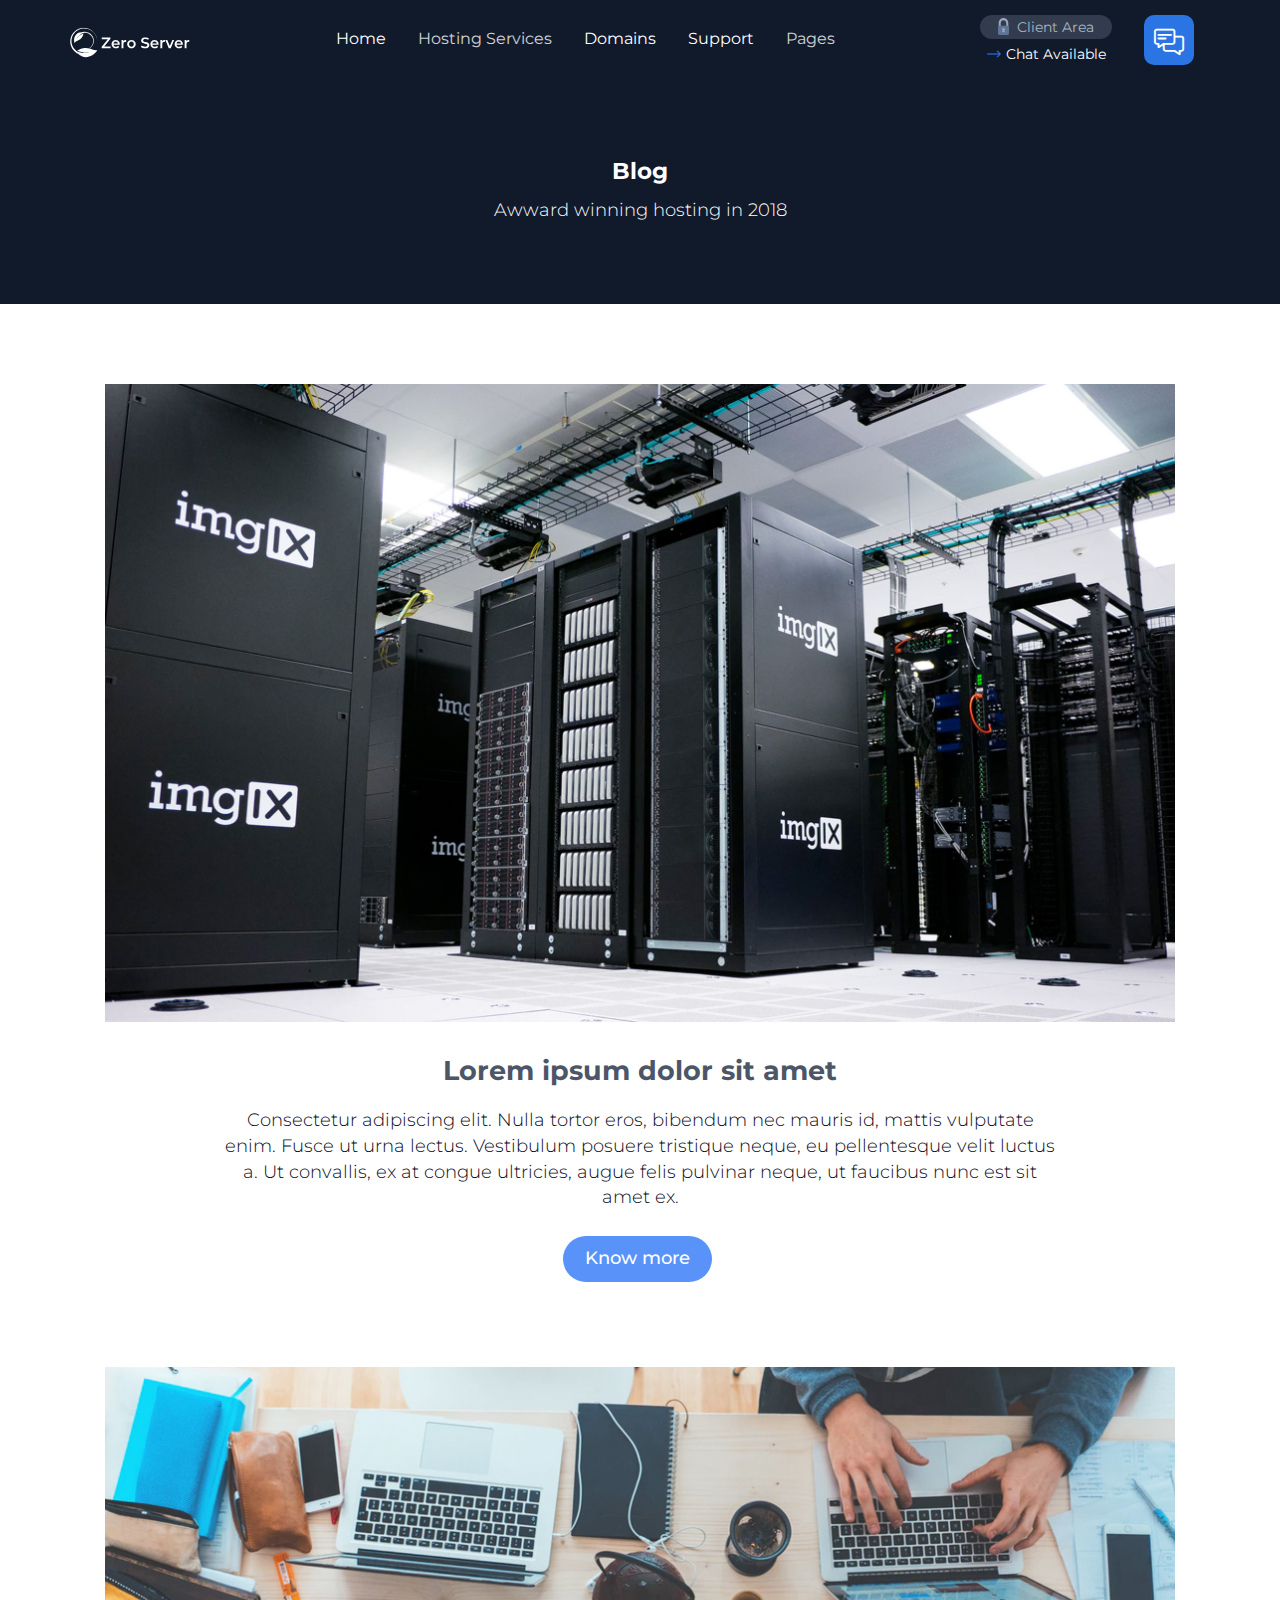
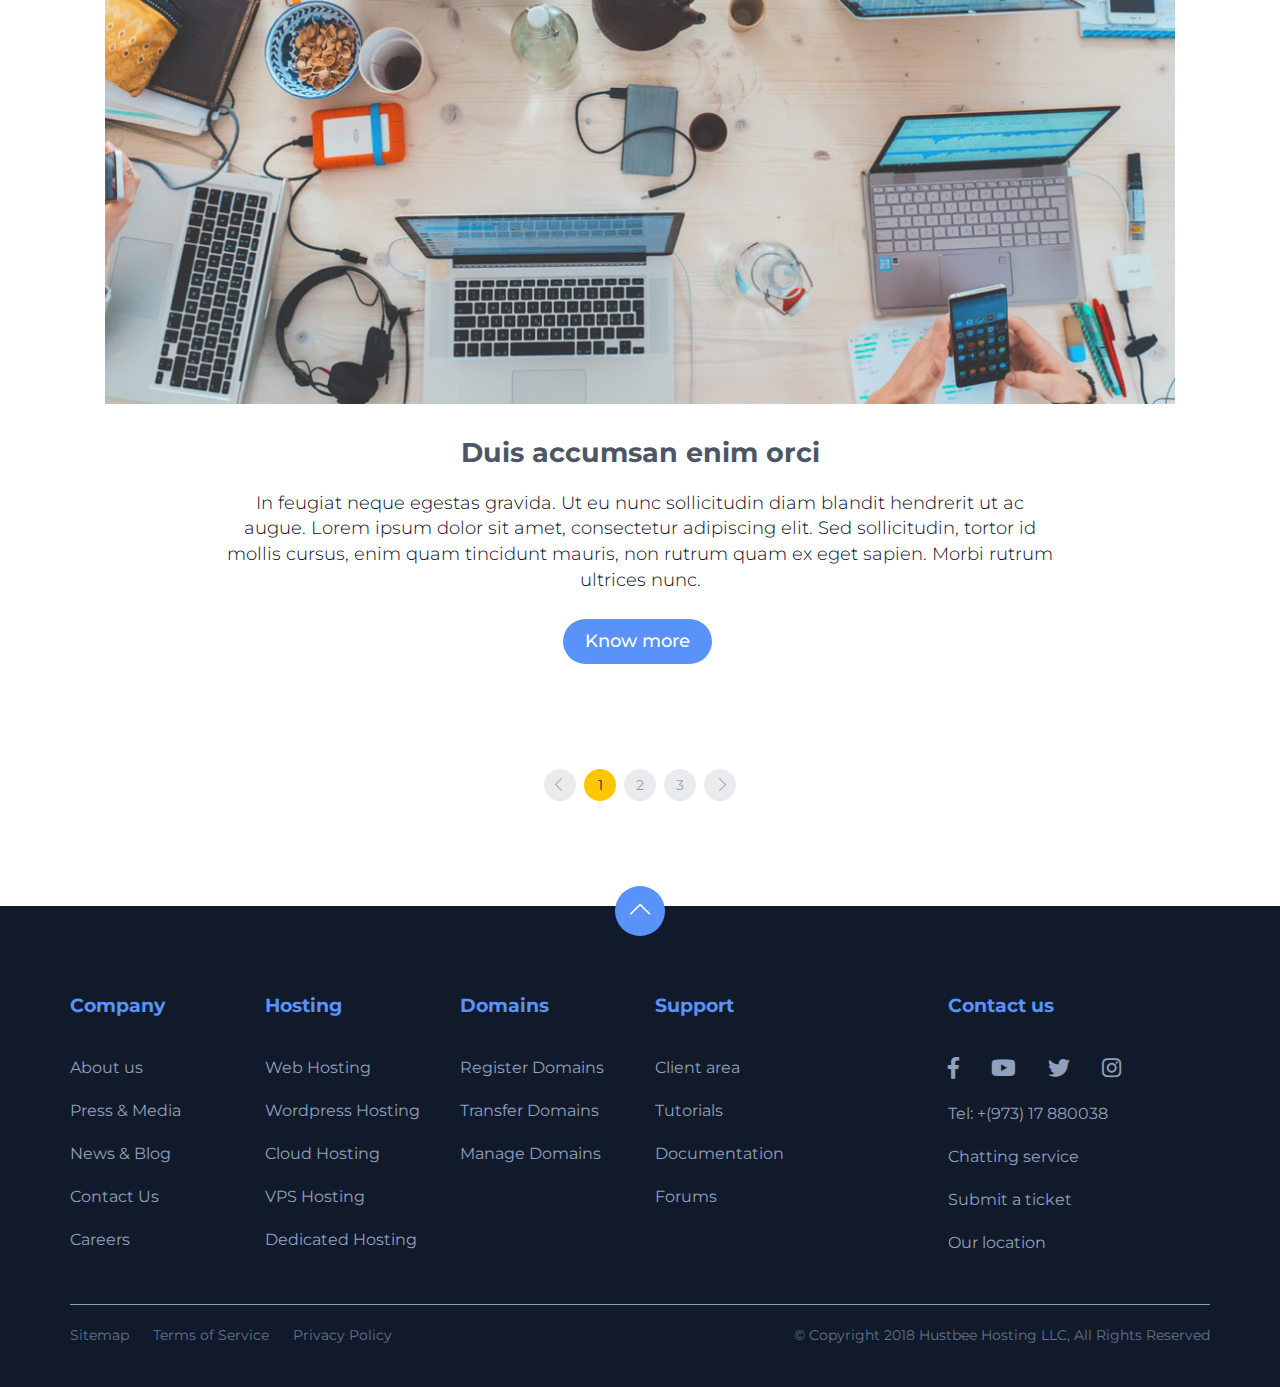
==== commit ebca33ea: "Add content" ====
--- a/blog.html
+++ b/blog.html
@@ -3,7 +3,7 @@
 <head>
     <meta charset="UTF-8">
     <meta name="viewport" content="width=device-width, initial-scale=1.0">
-    <title>Hustbee</title>
+    <title>Zero Server | </title>
     <link rel="stylesheet" type="text/css" href="css/bootstrap.min.css">
     <link rel="stylesheet" type="text/css" href="css/fontawesome-all.min.css">
     <link rel="stylesheet" type="text/css" href="css/slick.css">
--- a/css/style.css
+++ b/css/style.css
@@ -1,11 +1,10 @@
 /*------------------------------------------------------------------
- * Website Name: Hustbee
- * App URI: http://www.brandio.io/envato/hustbee
- * Author: Brandio
- * Author URI: http://www.brandio.io/
+ * Website Name: Zero Server
+ * Author: StoryX
+ * Author URI: http://www.story-x.co.uk
  * Description: 
  * Version: 1.0
- * Copyright 2018 Hustbee.
+ * Copyright 2023.
  -------------------------------------------------------------------*/
 /*------------------------------------------------------------------
 [Table of contents]
